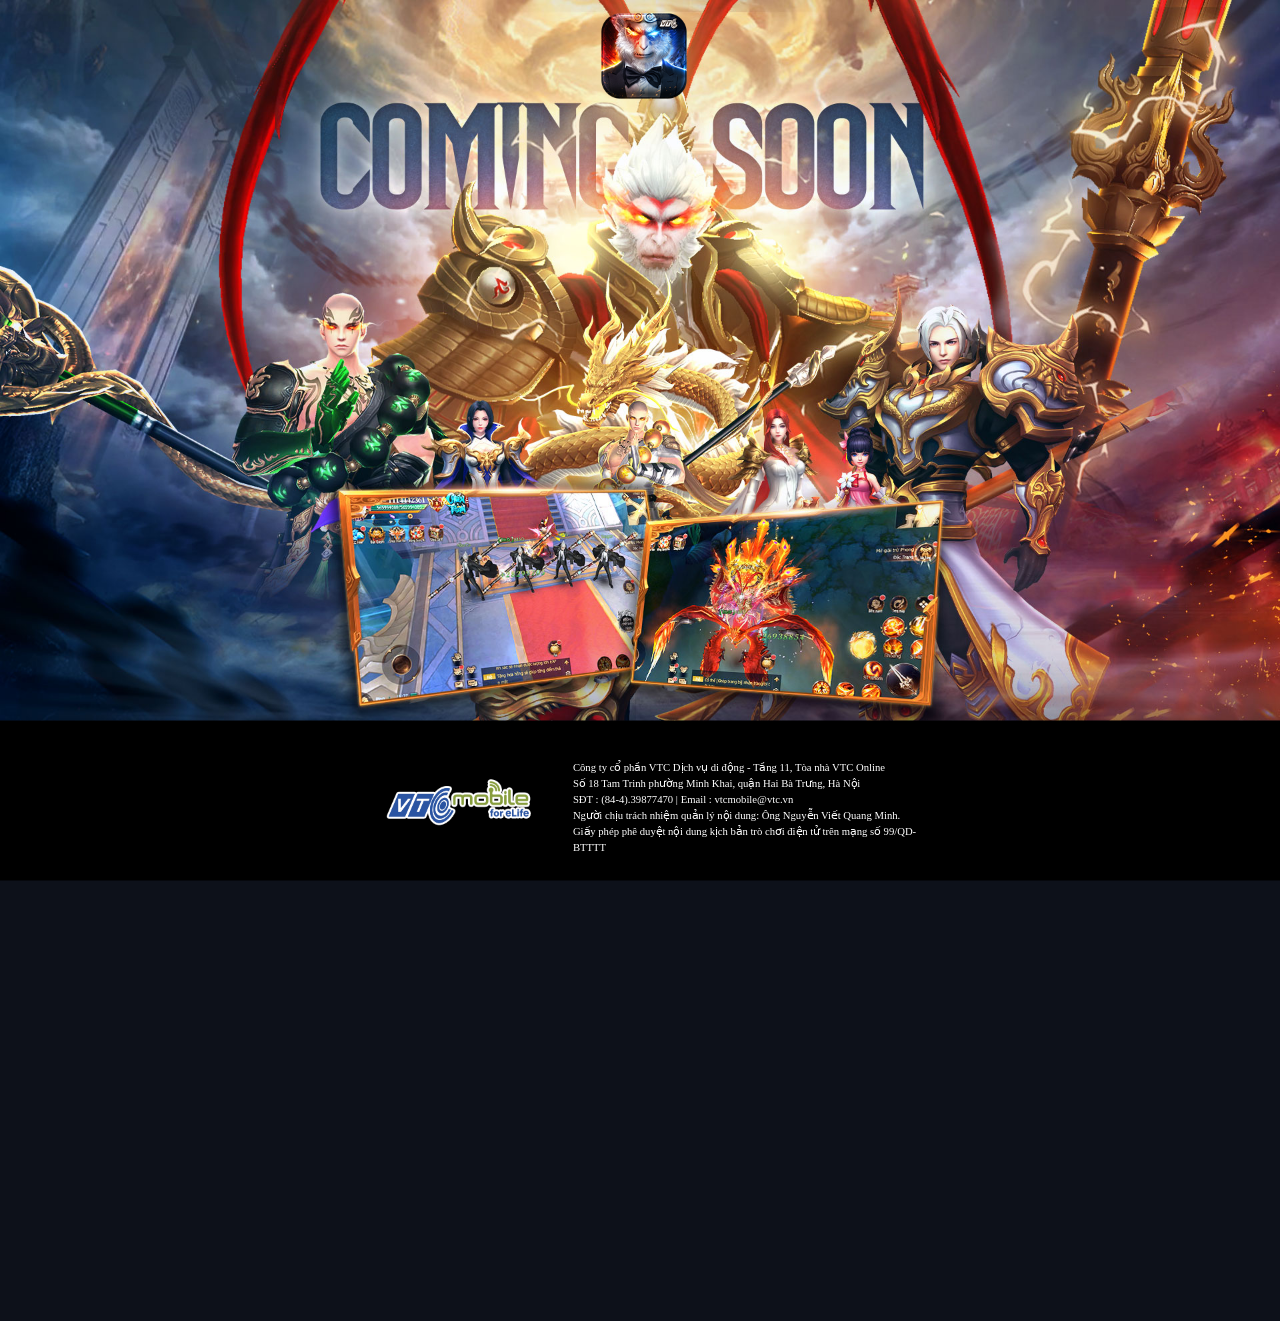
==== index.html @ 33b232b9 "upload" ====
<!DOCTYPE html>
<html>
<head>
    <meta charset="UTF-8">
    <meta name="viewport" content="width=device-width, initial-scale=1.0">
	<link href="images/favicon.png" type="image/x-icon" rel="shortcut icon" />
    <title>Ta Là Chiến Thần</title>
    <link href="css/base.css" rel="stylesheet">
</head>
<body>
	
    <div id="wrapper" class="wrapper wrapper--landing floatingDesktopTopLeft floatingMobileTopLeft">
        <section id="frame1" class="section section--frame1 frame1 scrollFrame">
            <div class="section__background">
                <img data-src="images/bg1.jpg" class="desktop lazyload" alt="">
                <img data-src="images/bg1-m.jpg" class="mobile lazyload" alt="">
            </div>
            <a class="btn btn-logo" href=""></a>

        </section>

        <section id="footer" class="section section--footer scrollFrame">
            <div class="section__background"></div>
            <div class="section__content">
                <div class="container">
                   
                        <div id="footer-content">
								<div class="vtc-logo">
									<img src="images/vtc.png" class="img-responsive" alt="">
								</div>
								<div class="footer-text f-roboto-light">
									Công ty cổ phần VTC Dịch vụ di động - Tầng 11, Tòa nhà VTC Online<br>
			Số 18 Tam Trinh phường Minh Khai, quận Hai Bà Trưng, Hà Nội<br>
			SĐT : (84-4).39877470 | Email : vtcmobile@vtc.vn<br>
			Người chịu trách nhiệm quản lý nội dung: Ông Nguyễn Viết Quang Minh.<br>
			Giấy phép phê duyệt nội dung kịch bản trò chơi điện tử trên mạng số 99/QD-BTTTT<br>
			<!-- <a href="https://longchientruyenky.vn/huong-dan-cai-dat-go-bo.html" target="_blank">Hướng dẫn cài đặt</a> | <a href="https://longchientruyenky.vn/dieu-khoan-su-dung.html" target="_blank">Điều khoản</a><br> -->
								</div>
							</div>
                   
                </div>
            </div>
        </section>

    </div>
	
    <script type="text/javascript" src="js/1.promotion.bundle.js"></script>
    <script type="text/javascript" src="js/promotion.bundle.js"></script>

</body>

</html>
---- css/base.css ----
html{overflow-x:hidden;overflow-y:auto}
body{width:100%;overflow-x:hidden;overflow:hidden;margin:0;padding:0;background:none}
@font-face {
  font-family: 'roboto_bold';
  src: url("../font/Roboto-Bold.ttf") format("truetype");
  font-weight: normal;
  font-style: normal;
}
@font-face {
  font-family: 'roboto_medium';
  src: url("../font/Roboto-Medium.ttf") format("truetype");
  font-weight: normal;
  font-style: normal;
}
@font-face {
  font-family: 'roboto_light';
  src: url("../font/Roboto-Light.ttf") format("truetype");
  font-weight: normal;
  font-style: normal;
}
.f-roboto-light {
  font-family: 'roboto_light';
}
.f-roboto-medium {
  font-family: 'roboto_medium';
}
.f-roboto-bold {
  font-family: 'roboto_bold';
}
.container{
	display:block;
	margin:0 auto;
	width:1180px;
	max-width:calc(100% - 16px * 2)
}
@media (max-width: 700px){
	.container{width:768px;max-width:768px}
}
@media (orientation: portrait){
	.container{width:768px;max-width:768px}
}



.clearfix:after{content:"";clear:both;display:table}

.section{position:relative;display:block;width:100%}
.section__background{display:block;width:100%;height:100%;position:absolute;top:0px;left:0px}
.section__background img{width:100%;height:100%;object-fit:cover}
.section__content{display:block;width:100%;height:100%;position:absolute;top:0px;left:0px}
.btn{text-indent:-9999px;display:block}
.btn:hover{filter:brightness(1.2)}
.desktop{display:block}
.mobile{display:none}
@media (max-width: 700px){.desktop{display:none}.mobile{display:block}}
@media (min-width: 701px) and (max-width: 840px){.desktop{display:none}.mobile{display:block}}
@media (orientation: portrait){.desktop{display:none}.mobile{display:block}}

.button-img .label{display:none}

body{background:#0d111a}
body.body-article{background:transparent}*{image-rendering:-webkit-optimize-contrast}

.wrapper{width:2000px;transform-origin:top left;overflow:hidden}
@media (orientation: portrait){.wrapper{width:768px}}
@media (max-width: 700px){.wrapper{width:768px}}
.wrapper.popup-opened{height:calc(100vh - 70px)}
.section{width:1920px}
@media (orientation: portrait){.section{width:768px}}
@media (max-width: 700px){.section{width:768px}}
.section__background .background{width:100%;height:100%}
.section--frame1{height:1081px}
@media (orientation: portrait){.section--frame1{height:1365px}}
@media (max-width: 700px){.section--frame1{height:1365px}}



.section--footer{
	height:240px;
	background:#1b1919
}
.section--footer .container{
	display:flex;
	justify-content:center;
	align-items:center;
	height:100%
}
@media (orientation: portrait){
	.section--footer{height:325px}
}
@media (max-width: 700px){
	.section--footer{height:325px}
}
@media (max-width: 700px){
	.section--autoheight{height:auto;height:2919px}
	.section--autoheight .section__background{position:absolute;top:0;left:0}
	.section--autoheight .section__background img{object-position:top center}
	.section--autoheight .section__content{position:relative;padding:100px 0 140px;position:absolute;padding:0}
}
@media (orientation: portrait){.section--autoheight{height:auto;height:2919px}
	.section--autoheight .section__background{position:absolute;top:0;left:0}
	.section--autoheight .section__background img{object-position:top center}
	.section--autoheight .section__content{position:relative;padding:100px 0 140px;position:absolute;padding:0}
}

.frame1 .btn-logo{
	background:url("../images/logo.png");
	width:128px;
	height:128px;
	position:absolute;
	top:20px;
	left:47%}
@media (max-width: 700px){
	.frame1 .btn-logo{
		top:50px;
		left:0;
		right:unset;
		transform:scale(0.7);
		transform-origin:top
	}
}
@media (orientation: portrait){
	.frame1 .btn-logo{
		top:30px;
		left:0;
		right:unset;
		transform:scale(0.7);
		transform-origin:top
	}
}




/*----------------------------FOOTER---------------------------------*/
#footer{
    background: #000000;
}
#footer-content{
    display: flex;
    flex-direction: column;
    text-align: center;
    padding-top: 20px;;
}
.vtc-logo{
    margin: 0 auto;
    width: 40%;
}
.vtc-logo img{
    display: block;
    margin: 0 auto;
}
.footer-text{
    padding: 15px;
    color: #ffffff;
	line-height: 20px;
}
.footer-text a{
    color: #ffffff;
	text-decoration: none;
}
.footer-text a:hover{
    color: #ffffff;
	text-decoration: underline;
}
@media only screen and (min-width : 1200px) {
	.footer-text{
		line-height: 24px;
	}
	#footer-content {
        display: flex;
        flex-direction: row;
        text-align: left;
        justify-content: center;
        align-items: center;
        width: 73%;
        margin: 0 auto;
    }
}
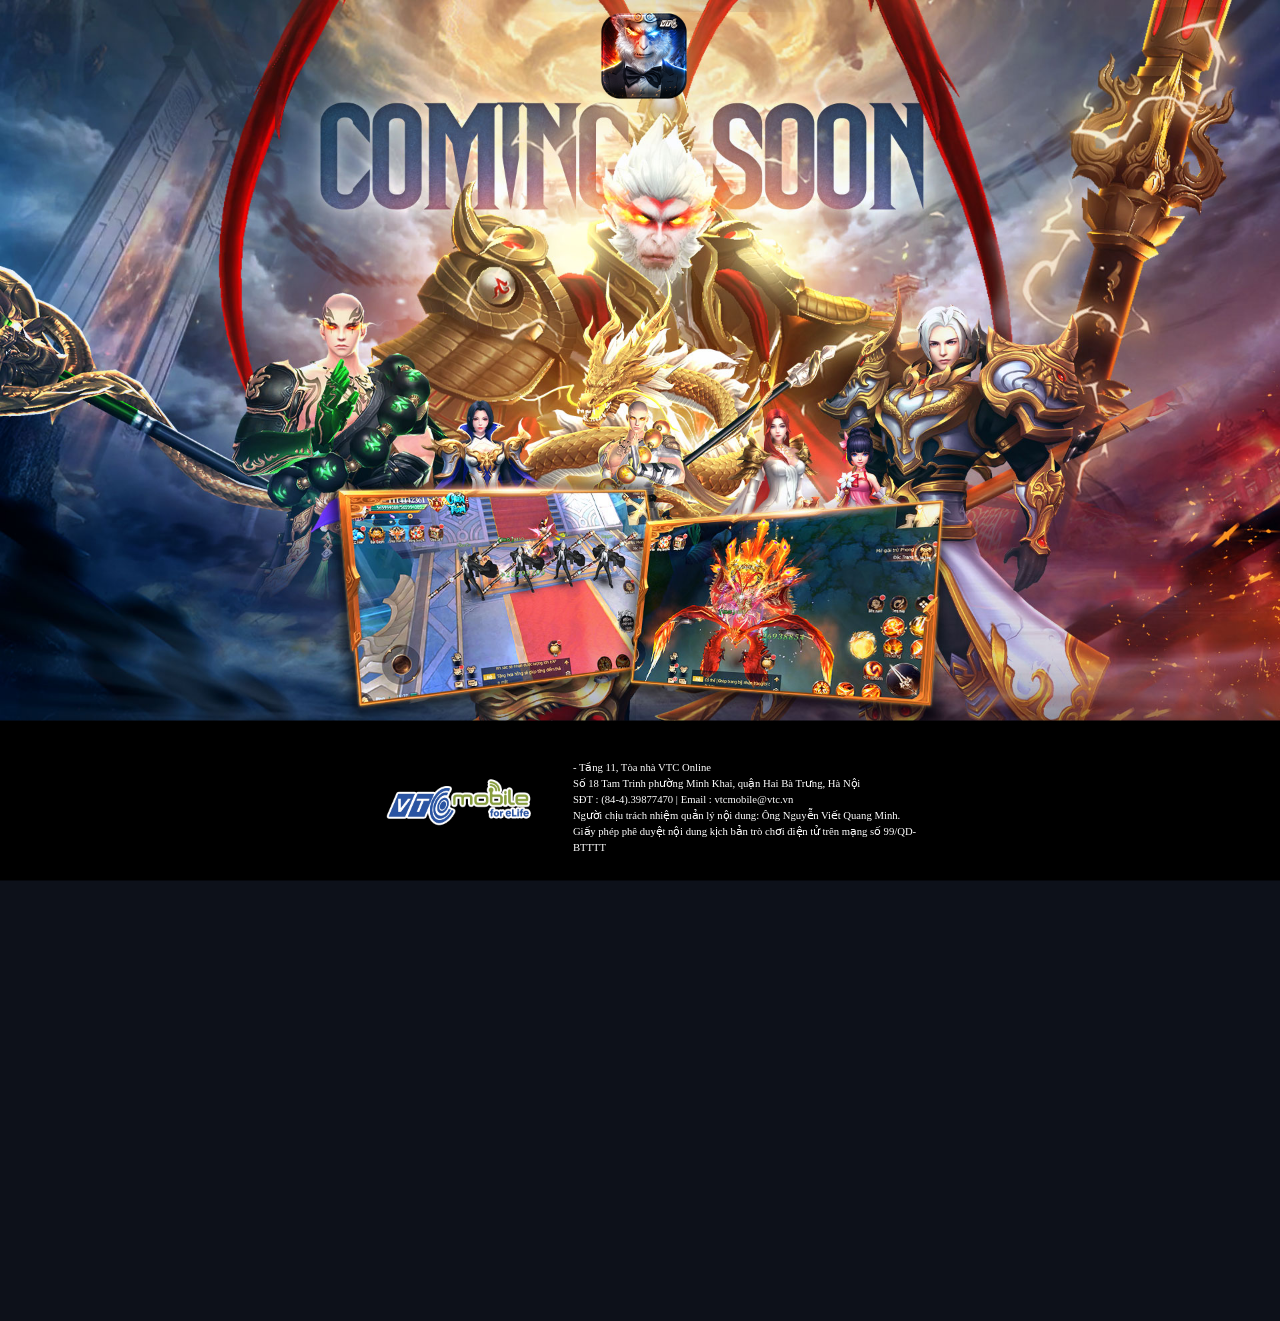
==== commit 35c9ec39: "Update index.html" ====
--- a/index.html
+++ b/index.html
@@ -4,7 +4,7 @@
     <meta charset="UTF-8">
     <meta name="viewport" content="width=device-width, initial-scale=1.0">
 	<link href="images/favicon.png" type="image/x-icon" rel="shortcut icon" />
-    <title>Ta Là Chiến Thần</title>
+    <title>test web CICD</title>
     <link href="css/base.css" rel="stylesheet">
 </head>
 <body>
@@ -29,7 +29,7 @@
 									<img src="images/vtc.png" class="img-responsive" alt="">
 								</div>
 								<div class="footer-text f-roboto-light">
-									Công ty cổ phần VTC Dịch vụ di động - Tầng 11, Tòa nhà VTC Online<br>
+									 - Tầng 11, Tòa nhà VTC Online<br>
 			Số 18 Tam Trinh phường Minh Khai, quận Hai Bà Trưng, Hà Nội<br>
 			SĐT : (84-4).39877470 | Email : vtcmobile@vtc.vn<br>
 			Người chịu trách nhiệm quản lý nội dung: Ông Nguyễn Viết Quang Minh.<br>
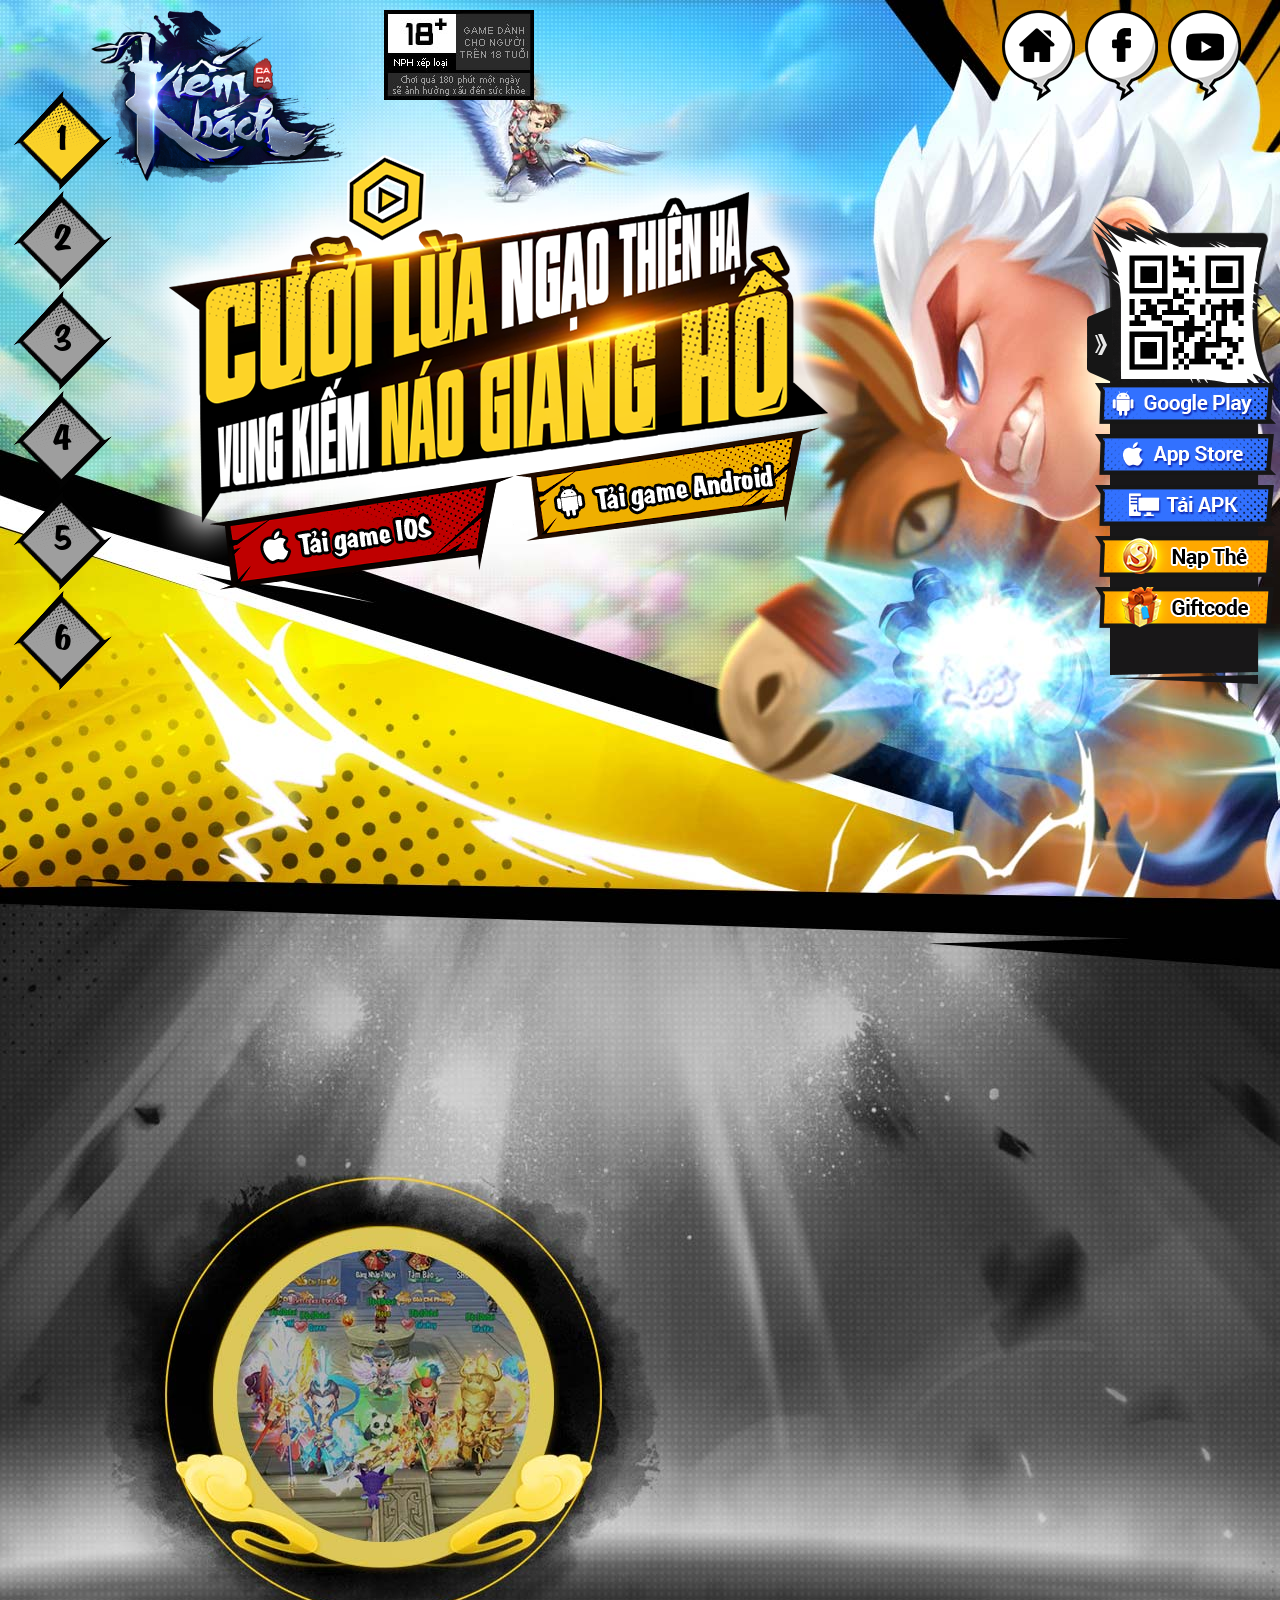
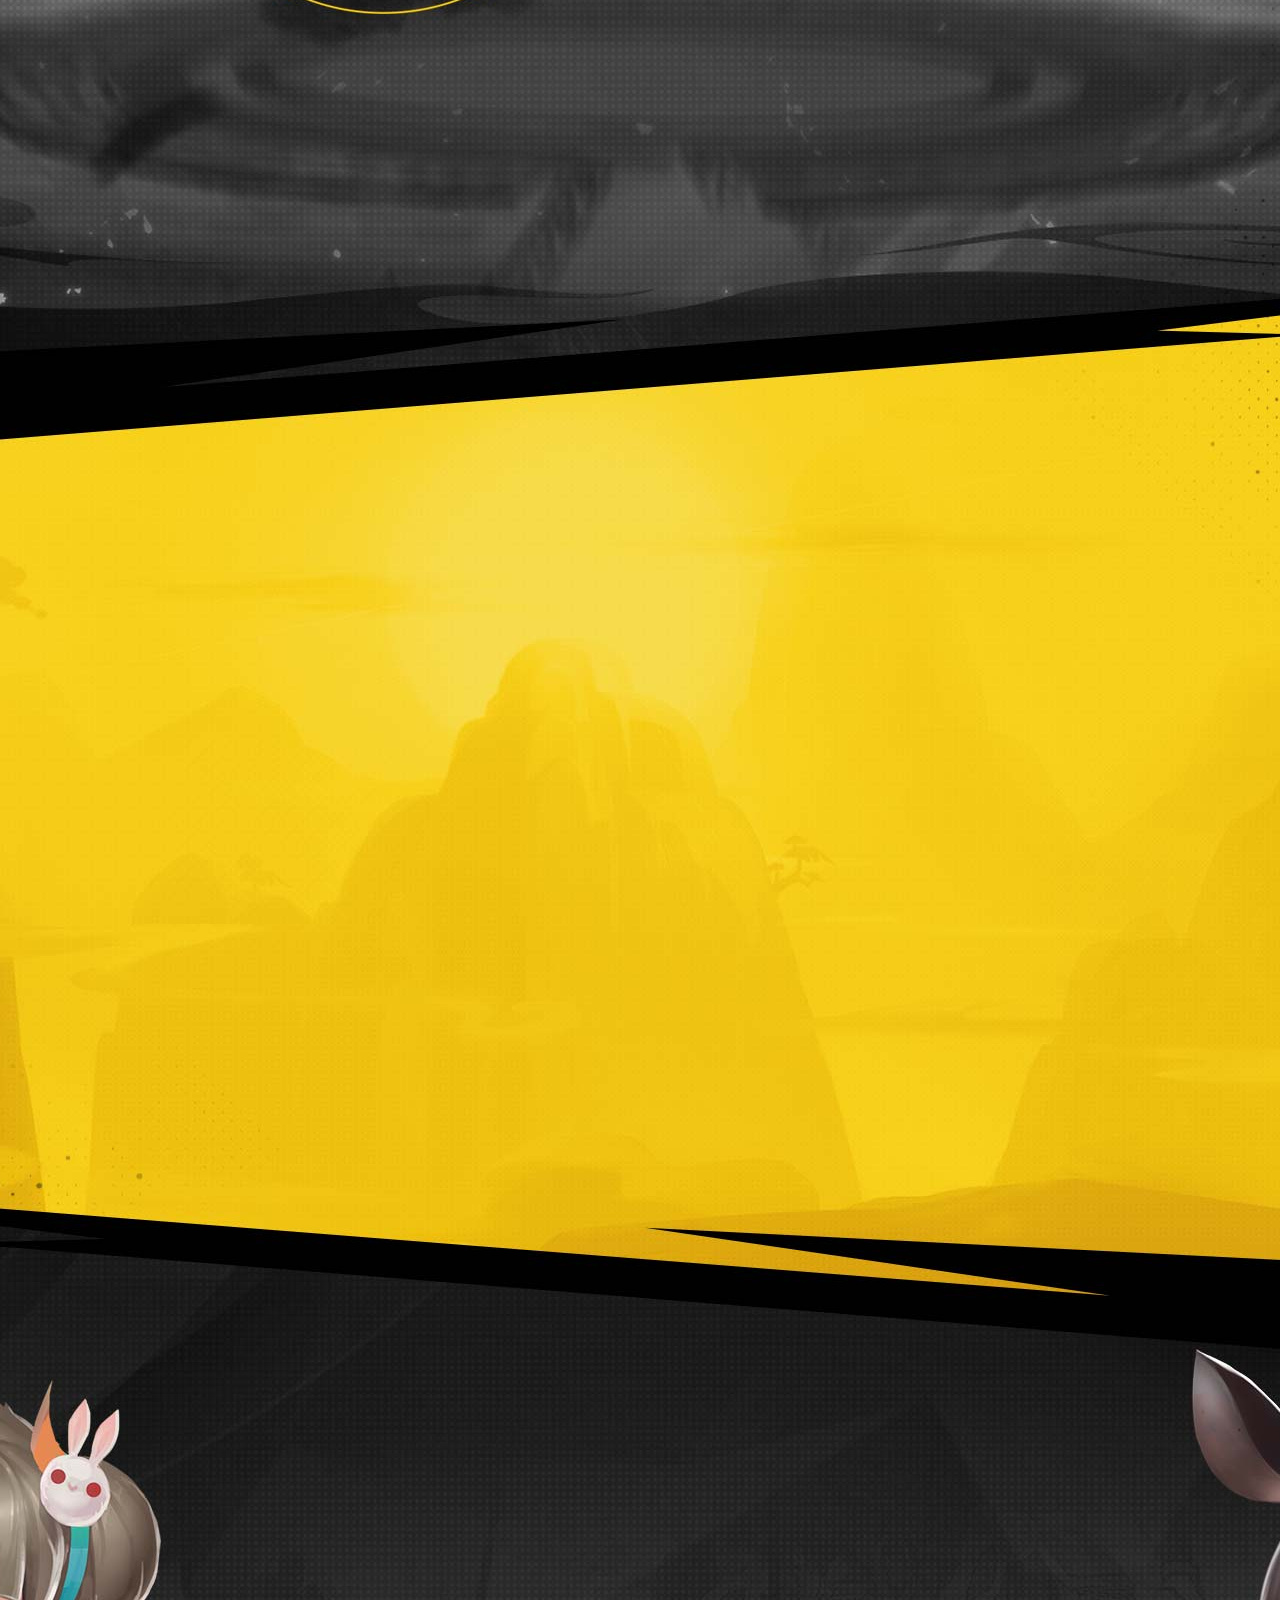
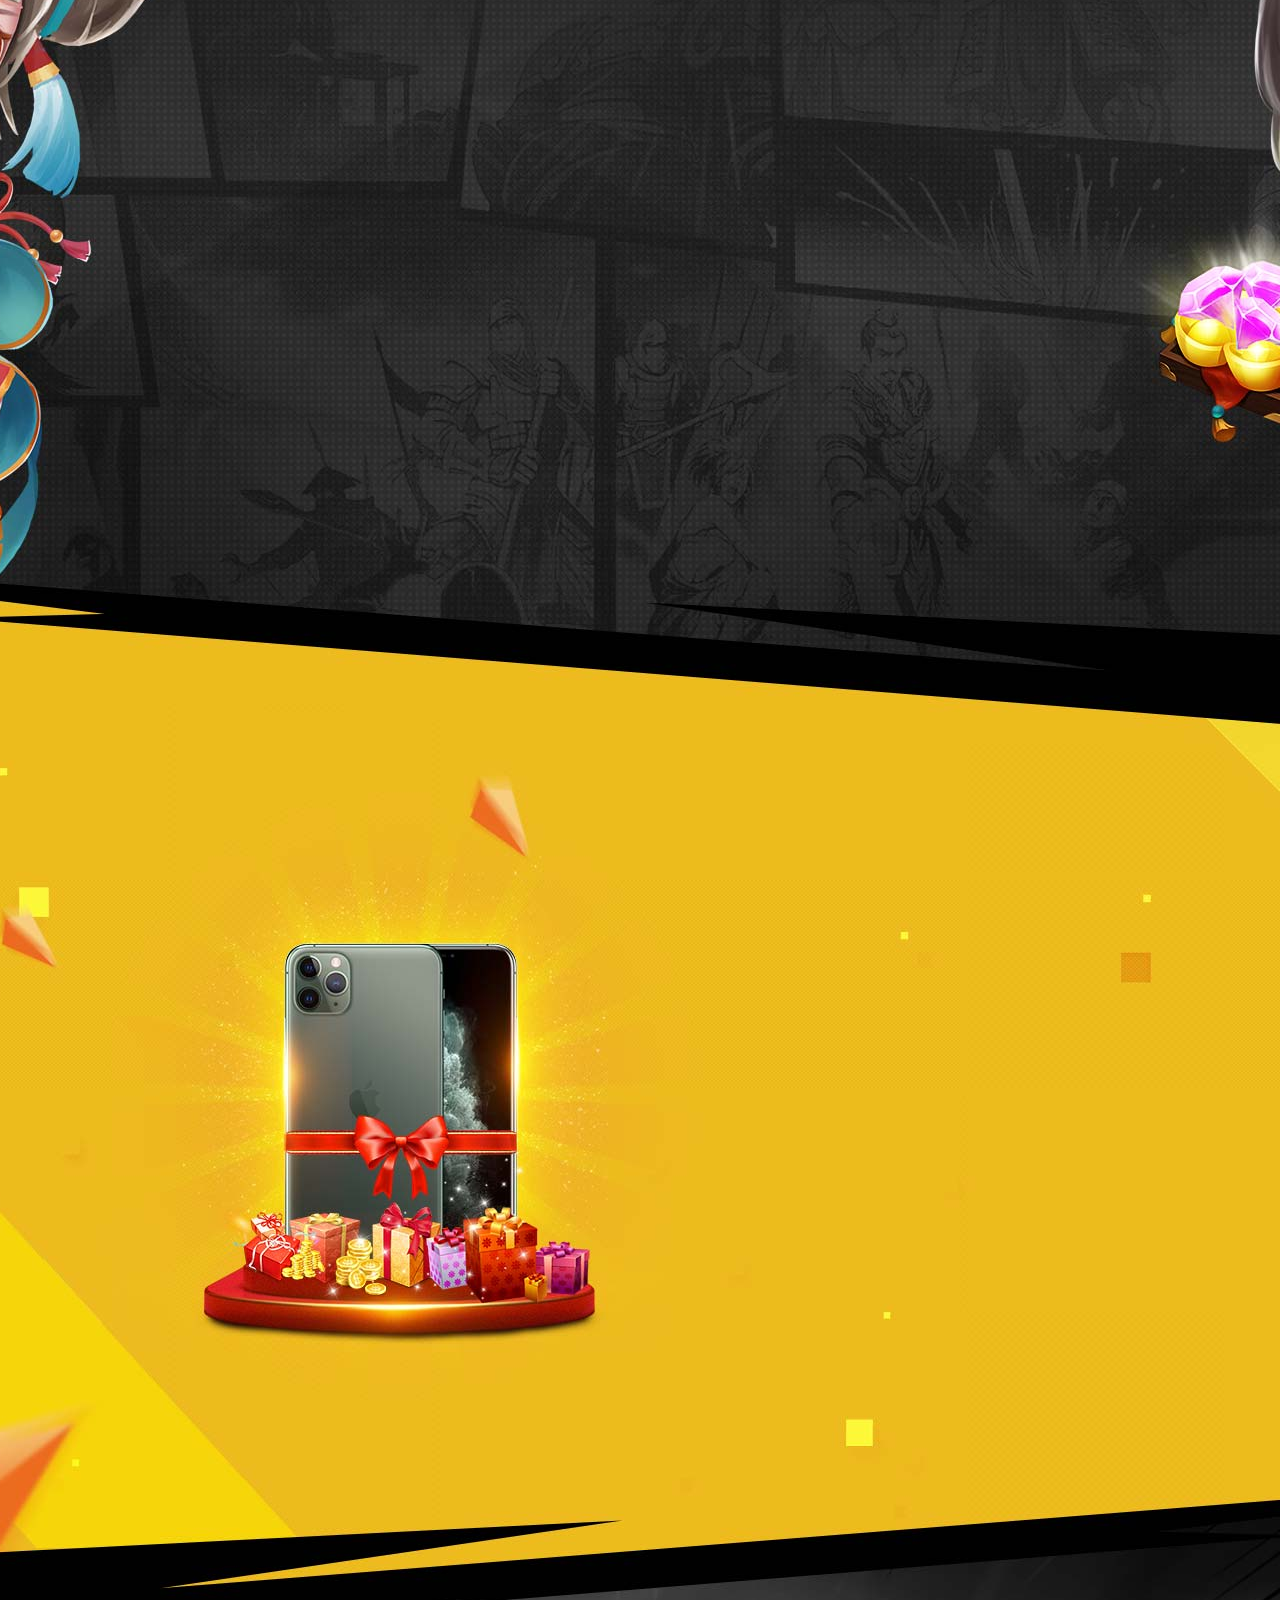
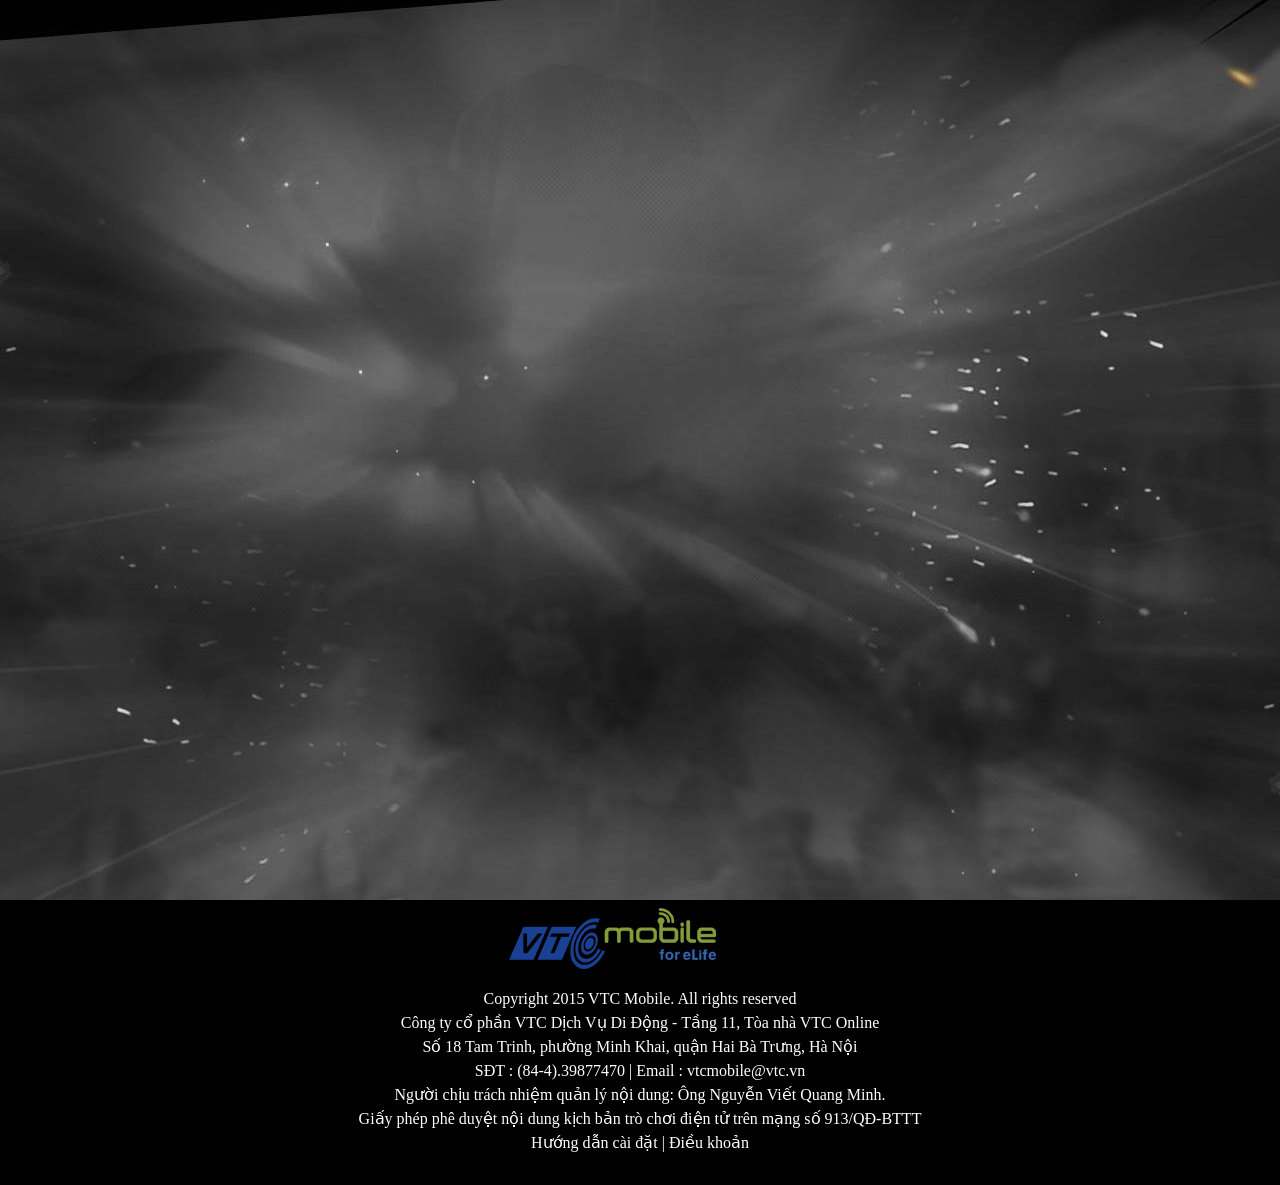
==== commit dffc598c: "change source web" ====
--- a/index.html
+++ b/index.html
@@ -1,53 +1,1020 @@
 <!DOCTYPE html>
-<html>
-<head>
-    <meta charset="UTF-8">
-    <meta name="viewport" content="width=device-width, initial-scale=1.0">
-	<link href="images/favicon.png" type="image/x-icon" rel="shortcut icon" />
-    <title>test web CICD</title>
-    <link href="css/base.css" rel="stylesheet">
-</head>
-<body>
-	
-    <div id="wrapper" class="wrapper wrapper--landing floatingDesktopTopLeft floatingMobileTopLeft">
-        <section id="frame1" class="section section--frame1 frame1 scrollFrame">
-            <div class="section__background">
-                <img data-src="images/bg1.jpg" class="desktop lazyload" alt="">
-                <img data-src="images/bg1-m.jpg" class="mobile lazyload" alt="">
-            </div>
-            <a class="btn btn-logo" href=""></a>
-
-        </section>
-
-        <section id="footer" class="section section--footer scrollFrame">
-            <div class="section__background"></div>
-            <div class="section__content">
-                <div class="container">
-                   
-                        <div id="footer-content">
-								<div class="vtc-logo">
-									<img src="images/vtc.png" class="img-responsive" alt="">
-								</div>
-								<div class="footer-text f-roboto-light">
-									 - Tầng 11, Tòa nhà VTC Online<br>
-			Số 18 Tam Trinh phường Minh Khai, quận Hai Bà Trưng, Hà Nội<br>
-			SĐT : (84-4).39877470 | Email : vtcmobile@vtc.vn<br>
-			Người chịu trách nhiệm quản lý nội dung: Ông Nguyễn Viết Quang Minh.<br>
-			Giấy phép phê duyệt nội dung kịch bản trò chơi điện tử trên mạng số 99/QD-BTTTT<br>
-			<!-- <a href="https://longchientruyenky.vn/huong-dan-cai-dat-go-bo.html" target="_blank">Hướng dẫn cài đặt</a> | <a href="https://longchientruyenky.vn/dieu-khoan-su-dung.html" target="_blank">Điều khoản</a><br> -->
-								</div>
-							</div>
-                   
-                </div>
-            </div>
-        </section>
-
+<html lang="en">
+  <head>
+
+<!-- Global site tag (gtag.js) - Google Analytics -->
+<script async src="https://www.googletagmanager.com/gtag/js?id=G-JN2N7DXR0W"></script>
+<script>
+  window.dataLayer = window.dataLayer || [];
+  function gtag(){dataLayer.push(arguments);}
+  gtag('js', new Date());
+
+  gtag('config', 'G-JN2N7DXR0W');
+</script>
+
+    <meta charset="utf-8" />
+    <meta name="viewport" content="width=device-width, initial-scale=1, shrink-to-fit=no"/>
+	  
+    <title>Kiếm Khách Ca Ca - Tải game | Nhận giftcode</title>
+	<meta name="author" content="VTC" />
+	<meta name="description" content="Kiếm Khách Ca Ca – game nhập vai phong cách chibi kiếm hiệp với đồ họa mới mẻ tươi sáng và lối chơi nhẹ nhàng giải trí.">
+	<meta name="keywords" content="kiếm khách ca ca, kiếm khách ca ca vtc, vtc, game vtc, game nhap vai, game kiếm hiệp, game moi, game hot">
+	<meta property="og:site_name" content="Kiếm Khách Ca Ca - VTC"/>
+	<meta property="og:type" content="website"/>
+	<meta property="og:url" content="https://kiemkhachcaca.vn/teaser/"/>
+	<meta property="og:title" content="Kiếm Khách Ca Ca - VTC"/>
+	<meta property="og:description" content="Kiếm Khách Ca Ca – game nhập vai phong cách chibi kiếm hiệp với đồ họa mới mẻ tươi sáng và lối chơi nhẹ nhàng giải trí."/>
+	<meta property="og:image:type" content="image/jpeg"/>
+	<meta property="og:image" content="https://kiemkhachcaca.vn/teaser/sharefb.jpg"/>
+	  
+    <link rel="stylesheet" href="//stackpath.bootstrapcdn.com/bootstrap/4.3.1/css/bootstrap.min.css"/>
+    <link rel="stylesheet" href="css/style.css" />
+    <link rel="stylesheet" href="css/base.css" />
+    <!-- nav left-->
+    <script type="text/javascript" src="js/jquery.min.js"></script>
+    <!-- menu right-->
+    <script type="text/javascript" src="js/fixedbox.js"></script>
+    <!--popup-->
+    <link rel="stylesheet" href="css/lity.min.css" />
+    <script type="text/javascript" src="js/lity.min.js"></script>
+
+    <!-- nhan vat--->
+    <link rel="stylesheet" type="text/css" href="css/swiper-3.3.1.min.css" />
+    <link rel="stylesheet" type="text/css" href="css/animate.min.css" />
+
+    <!--- tinh nang ---->
+    <link rel="stylesheet" href="css/slick.css" />
+    <link rel="stylesheet" href="css/slick-theme.css" />
+
+    <!-- Css của loading trước khi lấy code -->
+    <style type="text/css">
+      #loader {
+        display: none;
+        position: fixed;
+        top: 0;
+        left: 0;
+        right: 0;
+        bottom: 0;
+        width: 100%;
+        background: rgba(0, 0, 0, 0.75)
+          url(//kiemkhachcaca.vn/api/loading.gif) no-repeat center center;
+        z-index: 10000;
+      }
+    </style>
+    <!-- end css-->
+    <!-- JS xử lý -->
+    <script src="//kiemkhachcaca.vn/api/lib.js?vesion=1.0.2"></script>
+    <!-- end js-->
+  </head>
+
+  <body>
+    <!-- frame1-->
+    <section class="frame1 d-none d-lg-block frame" id="home">
+      <div class="wrap wrap-ani">
+        <div class="p-a full-img slogan-icon slogan-ani">
+          <img
+            src="images/p1_slogan.png"
+            alt="Cưỡi lừa ngạo thiên hạ, vung kiếm náo giang hồ"
+          />
+        </div>
+
+        <ul class="p-r download-list f-l">
+          <li class="download-item1 down">
+            <a href="#" class="p-a fd icons t" id="ios"></a>
+          </li>
+          <li class="download-item2 down">
+            <a href="#" class="p-a fd icons delay-1 t" id="android"></a>
+          </li>
+        </ul>
+        <div class="p-a full-img f1_play down">
+          <a
+            href="https://www.youtube.com/watch?v=WLqOzPljloo&feature=youtu.be"
+            data-lity
+            ><img class="pulse" src="images/clip.png" alt=""
+          /></a>
+        </div>
+      </div>
+      <a class="logo" href="#"><img src="images/logo.png" alt="" /></a>
+      <ul class="top-menu">
+        <li>
+          <a href="#" target="_blank" id="home"
+            ><img src="images/icon-home.png" alt=""
+          /></a>
+        </li>
+        <li>
+          <a href="#" target="_blank" id="fanpage"
+            ><img src="images/icon-face.png" alt=""
+          /></a>
+        </li>
+        <li>
+          <a href="#" target="_blank" id="youtube"
+            ><img src="images/icon-youtube.png" alt=""
+          /></a>
+        </li>
+      </ul>
+    </section>
+
+    <section id="frame1" class="d-block d-lg-none">
+      <div class="wrap wrap-ani">
+        <div class="p-a full-img slogan-icon slogan-ani">
+          <img
+            src="images/p1_slogan.png"
+            alt="Cưỡi lừa ngạo thiên hạ, vung kiếm náo giang hồ"
+          />
+        </div>
+
+        <div class="p-a full-img f1_play down">
+          <a
+            href="https://www.youtube.com/watch?v=WLqOzPljloo&feature=youtu.be"
+            data-lity
+            ><img class="pulse" src="images/clip.png" alt=""
+          /></a>
+        </div>
+      </div>
+      <a class="logo" href="#"><img src="images/logo.png" alt="" /></a>
+      <ul class="top-menu">
+        <li>
+          <a href="#" target="_blank" id="home"
+            ><img src="images/icon-home.png" alt=""
+          /></a>
+        </li>
+        <li>
+          <a href="#" target="_blank" id="fanpage"
+            ><img src="images/icon-face.png" alt=""
+          /></a>
+        </li>
+        <li>
+          <a href="#" target="_blank" id="youtube"
+            ><img src="images/icon-youtube.png" alt=""
+          /></a>
+        </li>
+      </ul>
+      <img
+        src="images/bg-frame1-m.jpg"
+        class="w-100 d-block d-lg-none"
+        alt=""
+      />
+    </section>
+
+    <!-- frame2-->
+
+    <section id="nhanvat" class="frame">
+      <div class="wrap wrap-ani">
+        <div class="p-a full-img f2_t up f-l">
+          <img
+            src="images/p2_title.png"
+            alt="Hóa thân thiếu niên chiêu mộ chiến thần"
+          />
+        </div>
+
+        <div class="p-a class down">
+          <div class="swiper-container" id="classnv">
+            <div class="swiper-wrapper">
+              <div class="swiper-slide">
+                <div
+                  class="nhanvat p-a ani"
+                  swiper-animate-effect="bounceInLeft"
+                  swiper-animate-duration="0.5s"
+                  swiper-animate-delay="0s"
+                >
+                  <img class="tethien" src="images/char/tethien.png" alt="" />
+                  <div class="nv_title">
+                    <img src="images/p2_title_char.png" alt="" />
+                  </div>
+                  <div class="nv_title_text">Tề Thiên</div>
+                </div>
+                <div
+                  class="info p-a ani"
+                  swiper-animate-effect="bounceInRight"
+                  swiper-animate-duration="0.5s"
+                  swiper-animate-delay="0s"
+                >
+                  <a
+                    href="https://www.youtube.com/watch?v=uZeDT1Ble9w&feature=youtu.be"
+                    data-lity
+                    ><img class="pulse" src="images/clip2.png" alt=""
+                  /></a>
+                </div>
+              </div>
+
+              <div class="swiper-slide">
+                <div
+                  class="nhanvat p-a ani"
+                  swiper-animate-effect="bounceInLeft"
+                  swiper-animate-duration="0.5s"
+                  swiper-animate-delay="0s"
+                >
+                  <img class="tethien" src="images/char/xivuu.png" alt="" />
+                  <div class="nv_title">
+                    <img src="images/p2_title_char.png" alt="" />
+                  </div>
+                  <div class="nv_title_text">Xi vưu</div>
+                </div>
+                <div
+                  class="info p-a ani"
+                  swiper-animate-effect="bounceInRight"
+                  swiper-animate-duration="0.5s"
+                  swiper-animate-delay="0s"
+                >
+                  <a
+                    href="https://www.youtube.com/watch?v=uZeDT1Ble9w&feature=youtu.be"
+                    data-lity
+                    ><img src="images/clip2.png" alt=""
+                  /></a>
+                </div>
+              </div>
+
+              <div class="swiper-slide">
+                <div
+                  class="nhanvat p-a ani"
+                  swiper-animate-effect="bounceInLeft"
+                  swiper-animate-duration="0.5s"
+                  swiper-animate-delay="0s"
+                >
+                  <img
+                    class="tethien"
+                    src="images/char/cuu-thien-huyen-nu.png"
+                    alt=""
+                  />
+                  <div class="nv_title">
+                    <img src="images/p2_title_char.png" alt="" />
+                  </div>
+                  <div class="nv_title_text">Cửu Thiên Huyền Nữ</div>
+                </div>
+                <div
+                  class="info p-a ani"
+                  swiper-animate-effect="bounceInRight"
+                  swiper-animate-duration="0.5s"
+                  swiper-animate-delay="0s"
+                >
+                  <a
+                    href="https://www.youtube.com/watch?v=uZeDT1Ble9w&feature=youtu.be"
+                    data-lity
+                    ><img src="images/clip2.png" alt=""
+                  /></a>
+                </div>
+              </div>
+
+              <div class="swiper-slide">
+                <div
+                  class="nhanvat p-a ani"
+                  swiper-animate-effect="bounceInLeft"
+                  swiper-animate-duration="0.5s"
+                  swiper-animate-delay="0s"
+                >
+                  <img
+                    class="tethien"
+                    src="images/char/duong-tien.png"
+                    alt=""
+                  />
+                  <div class="nv_title">
+                    <img src="images/p2_title_char.png" alt="" />
+                  </div>
+                  <div class="nv_title_text">Dương Tiễn</div>
+                </div>
+                <div
+                  class="info p-a ani"
+                  swiper-animate-effect="bounceInRight"
+                  swiper-animate-duration="0.5s"
+                  swiper-animate-delay="0s"
+                >
+                  <a
+                    href="https://www.youtube.com/watch?v=uZeDT1Ble9w&feature=youtu.be"
+                    data-lity
+                    ><img src="images/clip2.png" alt=""
+                  /></a>
+                </div>
+              </div>
+
+              <div class="swiper-slide">
+                <div
+                  class="nhanvat p-a ani"
+                  swiper-animate-effect="bounceInLeft"
+                  swiper-animate-duration="0.5s"
+                  swiper-animate-delay="0s"
+                >
+                  <img
+                    class="tethien"
+                    src="images/char/hoa-moc-lan.png"
+                    alt=""
+                  />
+                  <div class="nv_title">
+                    <img src="images/p2_title_char.png" alt="" />
+                  </div>
+                  <div class="nv_title_text">Hoa Mộc Lan</div>
+                </div>
+                <div
+                  class="info p-a ani"
+                  swiper-animate-effect="bounceInRight"
+                  swiper-animate-duration="0.5s"
+                  swiper-animate-delay="0s"
+                >
+                  <a
+                    href="https://www.youtube.com/watch?v=uZeDT1Ble9w&feature=youtu.be"
+                    data-lity
+                    ><img src="images/clip2.png" alt=""
+                  /></a>
+                </div>
+              </div>
+
+              <div class="swiper-slide">
+                <div
+                  class="nhanvat p-a ani"
+                  swiper-animate-effect="bounceInLeft"
+                  swiper-animate-duration="0.5s"
+                  swiper-animate-delay="0s"
+                >
+                  <img class="tethien" src="images/char/lu-bo.png" alt="" />
+                  <div class="nv_title">
+                    <img src="images/p2_title_char.png" alt="" />
+                  </div>
+                  <div class="nv_title_text">
+                    Lữ<br />
+                    Bố
+                  </div>
+                </div>
+                <div
+                  class="info p-a ani"
+                  swiper-animate-effect="bounceInRight"
+                  swiper-animate-duration="0.5s"
+                  swiper-animate-delay="0s"
+                >
+                  <a
+                    href="https://www.youtube.com/watch?v=uZeDT1Ble9w&feature=youtu.be"
+                    data-lity
+                    ><img src="images/clip2.png" alt=""
+                  /></a>
+                </div>
+              </div>
+
+              <div class="swiper-slide">
+                <div
+                  class="nhanvat p-a ani"
+                  swiper-animate-effect="bounceInLeft"
+                  swiper-animate-duration="0.5s"
+                  swiper-animate-delay="0s"
+                >
+                  <img class="tethien" src="images/char/natra.png" alt="" />
+                  <div class="nv_title">
+                    <img src="images/p2_title_char.png" alt="" />
+                  </div>
+                  <div class="nv_title_text">
+                    Na<br />
+                    Tra
+                  </div>
+                </div>
+                <div
+                  class="info p-a ani"
+                  swiper-animate-effect="bounceInRight"
+                  swiper-animate-duration="0.5s"
+                  swiper-animate-delay="0s"
+                >
+                  <a
+                    href="https://www.youtube.com/watch?v=uZeDT1Ble9w&feature=youtu.be"
+                    data-lity
+                    ><img src="images/clip2.png" alt=""
+                  /></a>
+                </div>
+              </div>
+
+              <div class="swiper-slide">
+                <div
+                  class="nhanvat p-a ani"
+                  swiper-animate-effect="bounceInLeft"
+                  swiper-animate-duration="0.5s"
+                  swiper-animate-delay="0s"
+                >
+                  <img class="tethien" src="images/char/phuchi.png" alt="" />
+                  <div class="nv_title">
+                    <img src="images/p2_title_char.png" alt="" />
+                  </div>
+                  <div class="nv_title_text">Phục Hi</div>
+                </div>
+                <div
+                  class="info p-a ani"
+                  swiper-animate-effect="bounceInRight"
+                  swiper-animate-duration="0.5s"
+                  swiper-animate-delay="0s"
+                >
+                  <a
+                    href="https://www.youtube.com/watch?v=uZeDT1Ble9w&feature=youtu.be"
+                    data-lity
+                    ><img src="images/clip2.png" alt=""
+                  /></a>
+                </div>
+              </div>
+
+              <div class="swiper-slide">
+                <div
+                  class="nhanvat p-a ani"
+                  swiper-animate-effect="bounceInLeft"
+                  swiper-animate-duration="0.5s"
+                  swiper-animate-delay="0s"
+                >
+                  <img class="tethien" src="images/char/quanvu.png" alt="" />
+                  <div class="nv_title">
+                    <img src="images/p2_title_char.png" alt="" />
+                  </div>
+                  <div class="nv_title_text">Quan Vũ</div>
+                </div>
+                <div
+                  class="info p-a ani"
+                  swiper-animate-effect="bounceInRight"
+                  swiper-animate-duration="0.5s"
+                  swiper-animate-delay="0s"
+                >
+                  <a
+                    href="https://www.youtube.com/watch?v=uZeDT1Ble9w&feature=youtu.be"
+                    data-lity
+                    ><img src="images/clip2.png" alt=""
+                  /></a>
+                </div>
+              </div>
+
+              <div class="swiper-slide">
+                <div
+                  class="nhanvat p-a ani"
+                  swiper-animate-effect="bounceInLeft"
+                  swiper-animate-duration="0.5s"
+                  swiper-animate-delay="0s"
+                >
+                  <img class="tethien" src="images/char/trieuvan.png" alt="" />
+                  <div class="nv_title">
+                    <img src="images/p2_title_char.png" alt="" />
+                  </div>
+                  <div class="nv_title_text">Triệu Vân</div>
+                </div>
+                <div
+                  class="info p-a ani"
+                  swiper-animate-effect="bounceInRight"
+                  swiper-animate-duration="0.5s"
+                  swiper-animate-delay="0s"
+                >
+                  <a
+                    href="https://www.youtube.com/watch?v=uZeDT1Ble9w&feature=youtu.be"
+                    data-lity
+                    ><img src="images/clip2.png" alt=""
+                  /></a>
+                </div>
+              </div>
+            </div>
+            <!--<div class="swiper-button-prev"></div>
+					<div class="swiper-button-next"></div>-->
+          </div>
+          <ul class="role_tab">
+            <li id="role_tab1" class="on">Tề Thiên</li>
+            <li id="role_tab2">Xivuu</li>
+            <li id="role_tab3">Cửu Thiên Huyền Nữ</li>
+            <li id="role_tab4">Dương Tiễn</li>
+            <li id="role_tab5">Hoa Mộc Lan</li>
+            <li id="role_tab6">Lữ Bố</li>
+            <li id="role_tab7">Na Tra</li>
+            <li id="role_tab8">Phục Hi</li>
+            <li id="role_tab9">Quan Vũ</li>
+            <li id="role_tab10">Triệu Vân</li>
+          </ul>
+        </div>
+      </div>
+      <div class="frame2 w-100 d-none d-lg-block"></div>
+      <img
+        src="images/bg-frame2-m.jpg"
+        class="w-100 d-block d-lg-none"
+        alt=""
+      />
+    </section>
+
+    <!-- frame3-->
+    <section class="frame3 d-none d-lg-block frame" id="tromong">
+      <div class="wrap wrap-ani c">
+        <div class="f3-list">
+          <div class="p-r f3-item up f-l">
+            <div class="p-a full-img f3-ingame right">
+              <img src="images/p3_ingame.png" alt="" />
+            </div>
+            <div class="p-a full-img f3-nv right">
+              <img src="images/p3_nv.png" alt="" />
+            </div>
+            <div class="p-a full-img f3_t up">
+              <img
+                src="images/p3_title.png"
+                alt="Hóa thân thiếu niên chiêu mộ chiến thần"
+              />
+            </div>
+          </div>
+        </div>
+      </div>
+    </section>
+    <section id="frame3" class="d-block d-lg-none">
+      <div class="wrap wrap-ani c">
+        <div class="f3-list">
+          <div class="p-r f3-item up f-l">
+            <div class="p-a full-img f3-nv right">
+              <img src="images/p3_nv.png" alt="" />
+            </div>
+            <div class="p-a full-img f3-ingame right">
+              <img src="images/p3_ingame.png" alt="" />
+            </div>
+            <div class="p-a full-img f3_t up">
+              <img
+                src="images/p3_title.png"
+                alt="Online nhận vip 3, trợ mộng lên vip6"
+              />
+            </div>
+          </div>
+        </div>
+      </div>
+      <img
+        src="images/bg-frame3-m.jpg"
+        class="w-100 d-block d-lg-none"
+        alt=""
+      />
+    </section>
+
+    <!-- frame4-->
+    <section id="tinhnang" class="frame">
+      <div class="wrap wrap-ani c">
+        <div class="p-a full-img f4_t up f-l">
+          <img src="images/p4_title.png" alt="Trải nghiệm tính năng hấp dẫn" />
+        </div>
+        <div class="p-a tinhnang up">
+          <div class="tieu-diem">
+            <div class="container11">
+              <div class="slide-tieudiem">
+                <div class="item-slide-tieudiem">
+                  <img src="images/p4_img1.png" alt="" />
+                </div>
+                <div class="item-slide-tieudiem">
+                  <img src="images/p4_img2.png" alt="" />
+                </div>
+                <div class="item-slide-tieudiem">
+                  <img src="images/p4_img3.png" alt="" />
+                </div>
+                <div class="item-slide-tieudiem">
+                  <img src="images/p4_img4.png" alt="" />
+                </div>
+                <div class="item-slide-tieudiem">
+                  <img src="images/p4_img5.png" alt="" />
+                </div>
+                <div class="item-slide-tieudiem">
+                  <img src="images/p4_img6.png" alt="" />
+                </div>
+              </div>
+            </div>
+          </div>
+        </div>
+      </div>
+      <div class="frame4 w-100 d-none d-lg-block"></div>
+      <div id="scrollingDiv" style="position: fixed; left: 30%; top: 10px;z-index: 99;"><img src="./18+.jpg" class="responsive-img" alt=""></div>
+      <img
+        src="images/bg-frame4-m.jpg"
+        class="w-100 d-block d-lg-none"
+        alt=""
+      />
+    </section>
+
+    <!-- frame4
+	<section class="frame4 d-none d-lg-block frame" id="tinhnang">
+		dádd
+	</section>
+	<section id="frame4" class="d-block d-lg-none">
+		fffff
+		<img src="images/bg-frame4-m.jpg" class="w-100 d-block d-lg-none" alt="">
+	</section> 
+-->
+    <!-- frame5-->
+    <section class="frame5 d-none d-lg-block frame" id="duatop">
+      <div class="wrap wrap-ani c">
+        <div class="f5-list">
+          <div class="p-r f5-item up f-l">
+            <div class="p-a full-img f5-nv right">
+              <img src="images/p5_nv.png" alt="" />
+            </div>
+            <div class="p-a full-img f5_t up">
+              <img src="images/p5_title.png" alt="Đua top nhận cực phẩm" />
+            </div>
+            <div class="p-a full-img f5-but1 up">
+              <a href="javascript:void(0)" class="show-duatop"
+                ><img class="fd" src="images/p5_but1.png" alt=""
+              /></a>
+            </div>
+            <div class="p-a full-img f5-but2 up">
+              <a href="javascript:void(0)" class="show-duatop"
+                ><img class="fd delay-1" src="images/p5_but2.png" alt=""
+              /></a>
+            </div>
+          </div>
+        </div>
+      </div>
+    </section>
+    <section id="frame5" class="d-block d-lg-none">
+      <div class="wrap wrap-ani c">
+        <div class="f5-list">
+          <div class="p-r f5-item up f-l">
+            <div class="p-a full-img f5_t up">
+              <img src="images/p5_title.png" alt="Đua top nhận cực phẩm" />
+            </div>
+            <div class="p-a full-img f5-but1 up">
+              <a href="javascript:void(0)" class="show-duatop"
+                ><img class="fd" src="images/p5_but11.png" alt=""
+              /></a>
+            </div>
+            <div class="p-a full-img f5-but2 up">
+              <a href="javascript:void(0)" class="show-duatop"
+                ><img class="fd delay-1" src="images/p5_but22.png" alt=""
+              /></a>
+            </div>
+          </div>
+        </div>
+      </div>
+      <img
+        src="images/bg-frame5-m.jpg"
+        class="w-100 d-block d-lg-none"
+        alt=""
+      />
+    </section>
+
+    <!-- frame6-->
+    <section class="frame6 d-none d-lg-block frame" id="nhanqua">
+      <div class="wrap wrap-ani c">
+        <div class="f6-list">
+          <div class="p-r f6-item up f-l">
+            <div class="p-a full-img f6-nv up">
+              <img src="images/p6_nv.png" alt="" />
+            </div>
+            <div class="p-a full-img f6_t up">
+              <img src="images/p6_title.png" alt="Báo danh nhận quà" />
+            </div>
+            <div class="p-a full-img f6-but down">
+              <a href="javascript:void(0)" class="show-login"
+                ><img class="fd" src="images/p6_but.png" alt=""
+              /></a>
+            </div>
+          </div>
+        </div>
+      </div>
+    </section>
+    <section id="frame6" class="d-block d-lg-none">
+      <div class="wrap wrap-ani c">
+        <div class="f6-list">
+          <div class="p-r f6-item up f-l">
+            <div class="p-a full-img f6-nv up">
+              <img src="images/p6_nv.png" alt="" />
+            </div>
+            <div class="p-a full-img f6_t up">
+              <img src="images/p6_title.png" alt="Báo danh nhận quà" />
+            </div>
+            <div class="p-a full-img f6-but down">
+              <a href="javascript:void(0)" class="show-login"
+                ><img class="fd" src="images/p6_but.png" alt=""
+              /></a>
+            </div>
+          </div>
+        </div>
+      </div>
+      <img
+        src="images/bg-frame6-m.jpg"
+        class="w-100 d-block d-lg-none"
+        alt=""
+      />
+    </section>
+
+    <!-- FOOTER start -->
+    <footer>
+      <div class="container">
+        <div class="row justify-content-center">
+          <div class="col-12 col-md-6 col-lg-5">
+            <img src="images/logovtc.png" class="img-fluid footer_logo" />
+          </div>
+        </div>
+        <div class="infofooter">
+          Copyright 2015 VTC Mobile. All rights reserved<br />
+          Công ty cổ phần VTC Dịch Vụ Di Động - Tầng 11, Tòa nhà VTC Online<br />
+          Số 18 Tam Trinh, phường Minh Khai, quận Hai Bà Trưng, Hà Nội<br />
+          SĐT : (84-4).39877470 | Email : vtcmobile@vtc.vn<br />
+          Người chịu trách nhiệm quản lý nội dung: Ông Nguyễn Viết Quang
+          Minh.<br />
+          Giấy phép phê duyệt nội dung kịch bản trò chơi điện tử trên mạng số
+          913/QĐ-BTTT<br />
+          <a
+            target="_blank"
+            href="//kiemkhachcaca.vn/huong-dan-cai-dat-go-bo.html"
+            >Hướng dẫn cài đặt</a
+          >
+          |
+          <a
+            target="_blank"
+            href="//kiemkhachcaca.vn/dieu-khoan-su-dung.html"
+            >Điều khoản</a
+          ><br />
+        </div>
+      </div>
+    </footer>
+    <!-- FOOTER.End -->
+
+    <!-- Nav-left -->
+    <div class="nav_left">
+      <ul>
+        <li class="nav_left_link active">
+          <a class="a100" href="#home">1</a>
+        </li>
+        <li class="nav_left_link">
+          <a class="a100" href="#nhanvat">2</a>
+        </li>
+        <li class="nav_left_link">
+          <a class="a100" href="#tromong">3</a>
+        </li>
+        <li class="nav_left_link">
+          <a class="a100" href="#tinhnang">4</a>
+        </li>
+        <li class="nav_left_link">
+          <a class="a100" href="#duatop">5</a>
+        </li>
+        <li class="nav_left_link">
+          <a class="a100" href="#nhanqua">6</a>
+        </li>
+      </ul>
     </div>
-	
-    <script type="text/javascript" src="js/1.promotion.bundle.js"></script>
-    <script type="text/javascript" src="js/promotion.bundle.js"></script>
-
-</body>
-
+
+    <!-- Fixed box -->
+    <div class="nav_right open">
+      <p class="text_center qr_code">
+        <img class="lazy" alt="" src="images/qrcode.jpg" />
+      </p>
+      <ul class="buttai">
+        <li class="app-info__install--pc button-appstore">
+          <a
+            class=""
+            id="android"
+            target="_blank"
+            href="#"
+            title="Tải Googleplay"
+          ></a>
+        </li>
+        <li class="app-info__install--pc button-googleplay">
+          <a
+            class=""
+            id="ios"
+            target="_blank"
+            href="#"
+            title="Tải Appstore"
+          ></a>
+        </li>
+        <li class="app-info__install--pc button-apk">
+          <a class="" id="pc" target="_blank" href="#" title="Tải APK"></a>
+        </li>
+        <li class="app-info__install--pc button-nt">
+          <a
+            class=""
+            id="purchase"
+            target="_blank"
+            href="#"
+            title="Nạp Thẻ"
+          ></a>
+        </li>
+        <li class="app-info__install--pc button-gift">
+          <a
+            href="javascript:void(0)"
+            id="giftcode"
+            class="show-login"
+            title="Giftcode"
+          ></a>
+        </li>
+      </ul>
+      <span class="i_control"></span>
+    </div>
+    <!-- End Fixed box -->
+
+    <!---nav---->
+    <div class="menu">
+      <div class="container">
+        <div class="row justify-content-center">
+          <div class="col-xs-12 col-md-7">
+            <div class="menu_item">
+              <a href="#" id="download" target="_blank"
+                ><img
+                  src="images/taigame.png"
+                  onmouseover="this.src='images/taigame.png';"
+                  onmouseout="this.src='images/taigame.png';"
+                  class="img1"
+                  alt=""
+              /></a>
+
+              <a href="#"
+                ><img
+                  src="images/iconapp.png"
+                  onmouseover="this.src='images/iconapp.png';"
+                  onmouseout="this.src='images/iconapp.png';"
+                  class="img2"
+                  alt=""
+              /></a>
+
+              <a href="#" id="giftcode" class="show-login" title="Giftcode"
+                ><img
+                  src="images/giftcode.png"
+                  onmouseover="this.src='images/giftcode.png';"
+                  onmouseout="this.src='images/giftcode.png';"
+                  class="img1"
+                  alt=""
+              /></a>
+            </div>
+          </div>
+        </div>
+      </div>
+    </div>
+
+    <!-- nav left-->
+    <script type="text/javascript" src="js/app.js"></script>
+
+    <!-- hieu ung html5-->
+    <script src="js/jquery-1.9.1.min.js"></script>
+    <script src="js/swiper2.min.js"></script>
+    <script type="text/javascript" src="js/animation.js"></script>
+
+    <!-- Frame nhan vat -->
+    <script type="text/javascript" src="js/jq_183.js"></script>
+    <script type="text/javascript" src="js/swiper-3.4.2.min.js"></script>
+    <script type="text/javascript" src="js/swiper.animate1.0.2.min.js"></script>
+    <script type="text/javascript">
+      $(function () {
+        var zhiyeSwiper = new Swiper("#classnv", {
+          effect: "fade",
+          fade: {
+            crossFade: true,
+          },
+          loop: true,
+          prevButton: ".swiper-button-prev",
+          nextButton: ".swiper-button-next",
+          onInit: function (swiper) {
+            swiperAnimateCache(swiper);
+            swiperAnimate(swiper);
+          },
+          onTransitionEnd: function (swiper) {
+            swiperAnimate(swiper);
+            $(".role_tab li").removeClass("on");
+            $(".role_tab li").eq(swiper.realIndex).addClass("on");
+          },
+        });
+        $(".role_tab li").each(function (i) {
+          $(this).click(function () {
+            $(".role_tab li").removeClass("on");
+            $(this).addClass("on");
+            zhiyeSwiper.slideTo(i + 1);
+          });
+        });
+      });
+    </script>
+
+    <!-- Frame tinh nang -->
+    <script type="text/javascript" src="js/slick.min.js"></script>
+    <script>
+      $(document).ready(function () {
+        // sllick slider tieu diem
+        var slide_tieudiem = $(".slide-tieudiem");
+        slide_tieudiem
+          .on("init", function (event, slick, currentSlide) {
+            var cur = $(slick.$slides[slick.currentSlide]),
+              next = cur.next(),
+              prev = cur.prev();
+            prev.addClass("slick-sprev");
+            next.addClass("slick-snext");
+            cur.removeClass("slick-snext").removeClass("slick-sprev");
+            slick.$prev = prev;
+            slick.$next = next;
+          })
+          .on("beforeChange", function (event, slick, currentSlide, nextSlide) {
+            // console.log('beforeChange');
+            var cur = $(slick.$slides[nextSlide]);
+
+            slick.$prev.removeClass("slick-sprev");
+            slick.$next.removeClass("slick-snext");
+            (next = cur.next()), (prev = cur.prev());
+            prev.prev();
+            prev.next();
+            prev.addClass("slick-sprev");
+            next.addClass("slick-snext");
+            slick.$prev = prev;
+            slick.$next = next;
+            cur.removeClass("slick-next").removeClass("slick-sprev");
+          });
+
+        slide_tieudiem.slick({
+          cssEase: "ease-out",
+          // speed: 600,
+          arrows: false,
+          dots: true,
+          autoplay: true,
+          autoplaySpeed: 4000,
+          // appendDots: $('.process-main'),
+          // dotsClass: 'tieudiem-dots',
+          focusOnSelect: true,
+          infinite: true,
+          centerMode: true,
+          slidesPerRow: 1,
+          slidesToShow: 1,
+          slidesToScroll: 1,
+          centerPadding: "0",
+          swipe: true,
+          customPaging: function (slider, i) {
+            return "";
+          },
+          /*infinite: false,*/
+        });
+      });
+    </script>
+
+    <!-- popup giftcode -->
+    <div class="popup popup-small" id="popup-login" style="display: none;">
+      <div class="content-popup">
+        <div class="wrapper-popup">
+          <div class="detail-login">
+            <div class="form-ctr">
+              <input
+                class="text text-center"
+                type="text"
+                name="sdt"
+                id="txtPhone"
+                maxlength="11"
+                placeholder="Nhập Số Điện Thoại"
+              />
+            </div>
+            <ul class="link-dkdn">
+              <li>
+                <button class="button" type="button" id="send_mobile"></button>
+              </li>
+            </ul>
+          </div>
+          <a class="close-content1"></a>
+        </div>
+      </div>
+    </div>
+
+    <!-- popup duatop -->
+    <div class="popup popup-small" id="popup-duatop" style="display: none;">
+      <div class="content-popup">
+        <div class="wrapper-popup1">
+          <div class="detail-login1">
+            Thông tin đua top sẽ cập nhật sớm trên fanpage, Thiếu Hiệp theo dõi
+            tại fanpage Kiếm Khách Ca Ca nhé!
+          </div>
+          <a class="close-content1"></a>
+        </div>
+      </div>
+    </div>
+
+    <!-- Modal giftcode-->
+    <div
+      class="modal fade"
+      id="mess"
+      tabindex="-1"
+      role="dialog"
+      aria-hidden="true"
+    >
+      <div class="modal-dialog modal-dialog-centered" role="document">
+        <div class="modal-content">
+          <button
+            type="button"
+            class="close"
+            data-dismiss="modal"
+            aria-label="Close"
+          >
+            <span aria-hidden="true" style="float: right;">&times;</span>
+          </button>
+          <div class="modal-body mess-body" style="text-align: center;"></div>
+        </div>
+      </div>
+    </div>
+    <!--  Loading giftcode -->
+    <div id="loader"></div>
+
+    <!-- popup--->
+
+    <script type="text/javascript" src="js/bootstrap.min.js?v=1.2.6"></script>
+    <script>
+      $(document).ready(function () {
+        $(".show-login").click(function () {
+          $("#popup-login").fadeIn();
+        });
+        $(".show-duatop").click(function () {
+          $("#popup-duatop").fadeIn();
+        });
+        $(".close-content").click(function () {
+          $(".popup1").fadeOut();
+        });
+        $(".close-content1").click(function () {
+          $(".popup").fadeOut();
+        });
+      });
+    </script>
+    <script>
+      $().ready(function() {
+          var $scrollingDiv = $("#scrollingDiv");
+
+          $(window).scroll(function(){            
+              $scrollingDiv
+                  .stop();
+                           
+          });
+      });
+  </script>
+  </body>
 </html>
-
--- a/css/style.css
+++ b/css/style.css
@@ -0,0 +1,592 @@
+@charset "utf-8";
+/* CSS Document */
+
+body,html{padding:0;margin:0;background:#13131b}::-webkit-scrollbar{width:0}
+
+* {
+	padding: 0px;
+	margin: 0px;
+}
+a:link, a:hover {
+	text-decoration: none;
+}
+a{
+	color: #151515;
+	}
+.active,
+a:hover, a:focus{
+	color: #5f65a3;}
+
+/*-----endhomenews----
+ body::-webkit-scrollbar, .box_news::-webkit-scrollbar {
+ width:6px;
+}
+ body::-webkit-scrollbar-track, .box_news::-webkit-scrollbar-track {
+ background:none;
+}
+ body::-webkit-scrollbar-thumb, .box_news::-webkit-scrollbar-thumb {
+ background-color:#676561;
+}
+*/
+.a100 {
+  width: 100%;
+  height: 100%;
+  display: block;
+}
+.text_center {
+  text-align: center;
+}
+#section{
+	padding-top: 4.5rem;
+}
+/*-------------------------------TOP MENU-------------------------------*/
+.top-menu {position: absolute;top: 10px;right:10%;display: flex;align-items: center;width: 150px;}
+.top-menu li{margin: 0 10px 0 0;}
+.logo{position: absolute;top: 10px;left:7%;display: flex;align-items: center;width: 268px;}
+@media (max-width: 1024px) {
+	.top-menu li{margin: 0 0 0 0;}
+	.top-menu li a img{width: 80%}
+	.logo img{width: 50%}
+}
+
+/* ------------------------------MENU LEFT------------------------------*/
+@font-face {
+	font-family: 'font_news';
+  	src: url('../font/000FMAtlas-Regular.otf');
+  	font-weight: normal;
+  	font-style: normal;
+}
+.nav_left {
+  	display: block;
+  	position: fixed;
+  	z-index: 9;
+  	left: 1%;
+  	top: 10%;
+}
+
+@media (max-width: 1024px) {
+  .nav_left {
+    	display: none;
+  }
+}
+
+.nav_left ul li {
+  	width: 99px;
+  	height: 100px;
+  	display: block;
+  	cursor: pointer;
+	background-image:url(../images/sprite.png);
+  	background-position:-382px 0px;
+}
+
+.nav_left ul li.active, .nav_left ul li:hover {
+	width: 99px;
+  	height: 100px;
+	background-image:url(../images/sprite.png);
+  	background-position:-382px -107px;
+	
+}
+.nav_left ul li.active a, .nav_left ul li:hover a {
+  	color: #000000;
+}
+.nav_left ul li a {
+	width: 99px;
+  	height: 100px;
+  	font-family: font_news;
+  	color: #000000;
+  	font-size: 40px;
+  	text-align:center;
+	padding: 20px 0 0 0;
+  	
+}
+.nav_left ul li a:hover {
+	width: 99px;
+  	height: 100px;
+  	font-family: font_news;
+  	color: #000000;
+  	font-size: 40px;
+  	text-align:center;
+	background-image:url(../images/sprite.png);
+  	background-position:-382px -107px;
+	
+}
+
+/* ----------------------------------- MENU RIGHT ---------------------------------------*/
+@-webkit-keyframes laglag {
+  0% {
+    -webkit-transform: scale3d(1, 1, 1);
+    transform: scale3d(1, 1, 1);
+  }
+  10%, 20% {
+    -webkit-transform: scale3d(11 1, 1) rotate3d(0, 0, 1, -3deg);
+    transform: scale3d(11 1, 1) rotate3d(0, 0, 1, -3deg);
+  }
+  30%, 50%, 70%, 90% {
+    -webkit-transform: scale3d(1.1, 1.1, 1.1) rotate3d(0, 0, 1, 3deg);
+    transform: scale3d(1.1, 1.1, 1.1) rotate3d(0, 0, 1, 3deg);
+  }
+  40%, 60%, 80% {
+    -webkit-transform: scale3d(1.1, 1.1, 1.1) rotate3d(0, 0, 1, -3deg);
+    transform: scale3d(1.1, 1.1, 1.1) rotate3d(0, 0, 1, -3deg);
+  }
+  100% {
+    -webkit-transform: scale3d(1, 1, 1);
+	  opacity: 1;
+    transform: scale3d(1, 1, 1);
+  }
+}
+
+
+.nav_right {
+  display: block;
+  position: fixed;
+  z-index: 999;
+  right: -168px;
+  top: 50%;
+  -webkit-transform: translateY(-50%);
+  -ms-transform: translateY(-50%);
+  transform: translateY(-50%);
+  width: 188px;
+  height: 468px;
+  background-image:url(../images/sprite.png);
+  background-position:0 0px;
+  -webkit-transition: all 0.5s ease;
+  -o-transition: all 0.5s ease;
+  transition: all 0.5s ease;
+}
+
+.nav_right.open {
+  right: 0;
+}
+
+@media (max-width: 1024px) {
+  .nav_right {
+    display: none;
+  }
+}
+.nav_right .qr_code img {
+  width: 115px;
+  height: 115px;
+  margin: 39px 0 3px 0px;
+}
+
+.nav_right ul.buttai {
+	width: 104px;
+	height: auto;
+	position: relative;
+	margin: 0 0 0 2px;
+}
+
+.nav_right ul.buttai li {
+	float: left;
+	margin: 10px 0 0 0;
+}
+
+.nav_right ul.buttai .app-info__install--pc>a {
+	display: block;
+	text-indent: -9999px;
+}
+.nav_right ul.buttai .app-info__install--pc>a {
+	height: 41px;
+	width: 182px;
+}
+
+.button-appstore a {
+	background-image: url("../images/sprite.png") !important;
+	background-position: -188px -41px !important;
+}
+.button-appstore:hover a {
+	background-image: url("../images/sprite.png") !important;
+	background-position: -188px 0 !important;
+}
+
+.button-googleplay a {
+	background-image: url("../images/sprite.png") !important;
+	background-position: -188px -133px !important;
+}
+.button-googleplay:hover a {
+	background-image: url("../images/sprite.png") !important;
+	background-position: -188px -92px !important;
+}
+
+.button-apk a {
+	background-image: url("../images/sprite.png") !important;
+	background-position: -188px -225px !important;
+}
+.button-apk:hover a {
+	background-image: url("../images/sprite.png") !important;
+	background-position: -188px -184px !important;
+}
+
+.button-nt a {
+	background-image: url("../images/sprite.png") !important;
+	background-position: -188px -317px !important;
+}
+.button-nt:hover a {
+	background-image: url("../images/sprite.png") !important;
+	background-position: -188px -276px !important;
+}
+
+.button-gift a {
+	background-image: url("../images/sprite.png") !important;
+	background-position: -188px -412px !important;
+}
+.button-gift:hover a {
+	background-image: url("../images/sprite.png") !important;
+	background-position: -188px -371px !important;
+}
+
+
+.nav_right .i_control {
+  width: 25px;
+  height: 77px;
+  background: url(../images/i_close_nav_right.png) no-repeat center center;
+  background-size: 100%;
+  position: absolute;
+  top: 90px;
+  left: -5px;
+  cursor: pointer;
+}
+
+.nav_right .i_control.i_control_active {
+  left: -5px;
+  background: url(../images/i_open_nav_right.png) no-repeat center center;
+}
+
+@media (min-width: 1024px) {
+  .menu {
+    display: none;
+  }
+}
+/*-------menu---------*/
+.menu {
+	background:none;
+	width: 100%;
+	position: fixed;
+	bottom: 0;
+	z-index: 100;
+	text-align: center;
+}
+.menu .col-xs-12,
+.menu a {
+	padding: 0px;
+	margin: 0px;
+}
+.icon {
+	margin-top: -50px;
+}
+.menu .menu_item .img2 {
+	width: 23%;
+	padding: 0px;
+	margin: 0px;
+	max-height: 150px;
+}
+.menu .menu_item .img1 {
+	width: 30%;
+	padding: 0px;
+	margin: 0px;
+	max-height: 150px;
+}
+.carousel-inner>.item>a>img,
+.carousel-inner>.item>img,
+.img-responsive,
+.thumbnail a>img,
+.thumbnail>img {
+	max-height: 80vh;
+	padding: 0;
+	margin: 0;
+}
+
+
+/*---------------------POPUP---------------------------------*/
+.popup {
+	width: 100%;
+	height: 100%;
+	top: 0;
+	left: 0;
+	display: none;
+	position: fixed;
+	background-color: rgba(0, 0, 0, 0.8);
+	z-index: 999;
+	font-family: Roboto;
+}
+
+.popup .content-popup {
+	left: 50%;
+	position: absolute;
+	top: 50%;
+	-webkit-transform: translate(-50%, -50%);
+	-ms-transform: translate(-50%, -50%);
+	transform: translate(-50%, -50%);
+}
+
+
+
+/*---------pop giftcode----------*/
+
+.popup .wrapper-popup {
+	width: 300px;
+	height: 350px;
+	background: url(../images/bg-popup.png) no-repeat center center;
+	background-size: 100% 100%;
+	-webkit-box-sizing: border-box;
+	box-sizing: border-box;
+}
+.popup .wrapper-popup1 {
+	width: 300px;
+	height: 250px;
+	background: url(../images/bg-popup1.png) no-repeat center center;
+	background-size: 100% 100%;
+	-webkit-box-sizing: border-box;
+	box-sizing: border-box;
+}
+
+@media only screen and (min-width: 360px) {
+	.popup .wrapper-popup {
+		width: 340px;
+		height: 500px;
+	}
+	.popup .wrapper-popup1 {
+		width: 340px;
+		height: 200px;
+	}
+}
+
+@media only screen and (min-width: 414px) {
+	.popup .wrapper-popup {
+		width: 380px;
+		height: 600px;
+	}
+	.popup .wrapper-popup1 {
+		width: 380px;
+		height: 200px;
+	}
+}
+
+@media only screen and (min-width: 600px) {
+	.popup .wrapper-popup {
+		width: 550px;
+		height: 600px;
+	}
+	.popup .wrapper-popup1 {
+		width: 468px;
+		height: 291px;
+	}
+}
+
+@media only screen and (min-width: 1000px) {
+	.popup .wrapper-popup {
+		width: 900px;
+	}
+	.popup .wrapper-popup1 {
+		width: 468px;
+	}
+}
+
+@media only screen and (min-width: 768px) {
+
+	.popup .wrapper-popup:before,
+	.popup .wrapper-popup:after {
+		content: '';
+		position: absolute;
+	}
+	.popup .wrapper-popup1:before,
+	.popup .wrapper-popup1:after {
+		content: '';
+		position: absolute;
+	}
+}
+
+@media only screen and (min-width: 768px) {
+	.popup .wrapper-popup:before {
+		width: 152px;
+		height: 386px;
+		background: none;
+		left: -132px;
+		top: -30px;
+		z-index: 1;
+	}
+	.popup .wrapper-popup1:before {
+		width: 152px;
+		height: 286px;
+		background: none;
+		left: -132px;
+		top: -30px;
+		z-index: 1;
+	}
+}
+
+@media only screen and (min-width: 1000px) {
+	.popup .wrapper-popup:before {
+		left: -120px;
+	}
+	.popup .wrapper-popup1:before {
+		left: -120px;
+	}
+}
+
+
+
+
+.popup .close-content1 {
+	position: absolute;
+	background: url(../images/icon-close-new1.png) no-repeat center top;
+	background-size: contain;
+	top: -30px;
+	right: 0px;
+	width: 35px;
+	height: 38px;
+	cursor: pointer;
+	z-index: 999;
+}
+
+@media only screen and (min-width: 360px) {
+	.popup .close-content1 {
+		top: -30px;
+		right: -14px;
+	}
+}
+
+@media only screen and (min-width: 600px) {
+	.popup .close-content1 {
+		width: 35px;
+		height: 38px;
+		top: 0px;
+		right: -26px;
+	}
+}
+
+.popup-small .wrapper-popup {
+	width: 300px;
+	height: 321px;
+}
+
+@media only screen and (min-width: 480px) {
+	.popup-small .wrapper-popup {
+		width: 468px;
+		height: 480px;
+	}
+}
+
+@media only screen and (min-width: 544px) {
+	.popup-small .wrapper-popup {
+		width: 468px;
+	}
+}
+
+@media only screen and (min-width: 1000px) {
+	.popup-small .wrapper-popup:before {
+		left: -134px;
+	}
+}
+
+.popup-small .detail-login {
+	width: 270px;
+	font-size: 17px;
+	line-height: 1.5;
+	position: absolute;
+	top: 45%;
+	left: 50%;
+	-webkit-transform: translate(-50%, -50%);
+	-ms-transform: translate(-50%, -50%);
+	transform: translate(-50%, -50%);
+	color: #0f191f;
+}
+
+@media only screen and (min-width: 480px) {
+	.popup-small .detail-login {
+		width: 413px;
+	}
+}
+
+.popup-small .detail-login1 {
+	width: 270px;
+	font-size: 17px;
+	line-height: 1.5;
+	position: absolute;
+	top: 50%;
+	left: 50%;
+	-webkit-transform: translate(-50%, -50%);
+	-ms-transform: translate(-50%, -50%);
+	transform: translate(-50%, -50%);
+	font-family: font_news;
+	font-size: 25px;
+	line-height: 40px;
+	text-align: center;
+	color: #000000;
+}
+
+@media only screen and (min-width: 600px) {
+	.popup-small .detail-login1 {
+		top: 45%;
+		width: 413px;
+		font-size: 30px;
+	}
+}
+
+.popup-small .form-ctr {
+	width: 240px;
+	height: 39px;
+	line-height: 39px;
+	margin: 12px auto;
+	position: relative;
+}
+
+@media only screen and (min-width: 480px) {
+	.popup-small .form-ctr {
+		width: 350px;
+		height: 49px;
+	}
+}
+
+@media only screen and (min-width: 1000px) {
+	.popup-small .form-ctr {
+		width: 350px;
+		height: 49px;
+	}
+}
+
+.popup-small input.text {
+	border: 1px solid #d1d29b;
+	border-radius: 5px 5px 5px 5px;
+	background: #555555;
+	width: 100%;
+	height: 100%;
+	color: #ffdd85;
+	font-size: 22px;
+}
+
+.popup-small button {
+	cursor: pointer;
+	border: none;
+	width: 100%;
+	height: 85%;
+	background: transparent;
+}
+
+.link-dkdn {
+	margin-top: 20px;
+	text-align: center;
+}
+
+.link-dkdn li {
+	display: inline-block;
+	width: 194px;
+	height: 58px;
+	line-height: 50px;
+	background: url(../images/bg-btn-login.png) no-repeat left top;
+	background-size: contain;
+}
+
+@media only screen and (min-width: 480px) {
+	.link-dkdn li {
+		width: 254px;
+		height: 63px;
+		line-height: 65px;
+	}
+}
+
+.link-dkdn li:hover {
+	background: url(../images/bg-btn-login-hover.png) no-repeat left top;
+	background-size: contain;
+}
--- a/css/base.css
+++ b/css/base.css
@@ -1,179 +1,1732 @@
-html{overflow-x:hidden;overflow-y:auto}
-body{width:100%;overflow-x:hidden;overflow:hidden;margin:0;padding:0;background:none}
+@charset "utf-8";
+/* CSS Document */
+
+html, body, div, span, applet, object, iframe, h1, h2, h3, h4, h5, h6, p, blockquote, pre, a, abbr, acronym, address, big, cite, code, del, dfn, em, font, ins, kbd, q, s, samp, small, strike, strong, sub, sup, tt, var, dl, dt, dd, ol, ul, li, fieldset, form, label, legend, table, caption, tbody, tfoot, thead, tr, th, td {
+  border: 0;
+  font-family: inherit;
+  font-size: 100%;
+  font-style: inherit;
+  font-weight: inherit;
+  margin: 0;
+  outline: 0;
+  padding: 0;
+  vertical-align: baseline;
+}
+
+img.shine:hover {
+    filter: brightness(120%)
+}
+ul{
+    list-style: none;
+    margin: 0
+}
+footer {
+    background: #000000;
+}
+footer .infofooter {
+    color: #fff;
+	background: #000000;
+	padding: 0 0 30px 0;
+	text-align: center;
+}
+footer .infofooter a{
+    color: #fff;
+}
+footer .infofooter a:hover{
+    color: #cc0e15;
+}
+.footer_logo{padding-left: 75px;}
+
+
+.p-a {
+    position: absolute;
+}
+
+.p-r {
+    position: relative;
+}
+
+.t-c {
+    text-align: center;
+}
+
+.t-r {
+    text-align: right;
+}
+
+.t {
+    text-indent: -9999em;
+    overflow: hidden;
+}
+
+.f-l {
+    float: left;
+}
+
+.f-r {
+    float: right;
+}
+
+.ani {
+    -webkit-transition: all .3s ease;
+    -moz-transition: all .3s ease;
+    -ms-transition: all .3s ease;
+    -o-transition: all .3s ease;
+    transition: all .3s ease;
+}
+
+.full-img img {
+    display: block;
+    width: 100%;
+}
+
+.bold {
+    font-weight: bold;
+}
+
+.t-hide {
+    overflow: hidden;
+    text-overflow: ellipsis;
+    white-space: nowrap;
+}
+.icons {
+    display: block;
+    background-image: url("../images/icons.png");
+    background-repeat: no-repeat;
+    background-size: 616px auto;
+}
 @font-face {
-  font-family: 'roboto_bold';
-  src: url("../font/Roboto-Bold.ttf") format("truetype");
-  font-weight: normal;
-  font-style: normal;
-}
-@font-face {
-  font-family: 'roboto_medium';
-  src: url("../font/Roboto-Medium.ttf") format("truetype");
-  font-weight: normal;
-  font-style: normal;
-}
-@font-face {
-  font-family: 'roboto_light';
-  src: url("../font/Roboto-Light.ttf") format("truetype");
-  font-weight: normal;
-  font-style: normal;
-}
-.f-roboto-light {
-  font-family: 'roboto_light';
-}
-.f-roboto-medium {
-  font-family: 'roboto_medium';
-}
-.f-roboto-bold {
-  font-family: 'roboto_bold';
-}
-.container{
+	font-family: 'font_news';
+  	src: url('../font/000FMAtlas-Regular.otf');
+  	font-weight: normal;
+  	font-style: normal;
+}
+/*.container {
+  position: relative;
+  width: 100%;
+  margin: 0 auto;
+}*/
+.wrap {
+    position: relative;
+    margin: 0 auto;
+    width: 1100px;
+    height: auto;
+}
+@media (max-width: 1024px) {
+	.wrap {
+		position: relative;
+    	margin: 0 auto;
+    	width: 100%;
+    	height: auto;
+	}
+}
+/* ipad */
+@media (max-width: 1200px) {
+
+    @keyframes fade {
+    
+        0%,
+        100% {
+            opacity: 1;
+            bottom: 1vh;
+        }
+    
+        50% {
+            opacity: .7;
+            bottom: 2vh;
+        }
+    }
+	
+}
+
+@media (max-width: 1000px) {
+
+    #CTAscroll {
+        position: absolute;
+        left: 50%;
+        animation: fade 1s ease-in-out infinite;
+        transform: translateX(-50%);
+        z-index: 3;
+        bottom: 100vh;
+    }
+   
+    footer {
+        background: #000000;
+    }
+	footer .infofooter {
+		color: #fff;
+		background: #000000;
+		padding: 0 0 140px 0;
+		text-align: center;
+	}
+}
+
+/* mobie */
+@media (max-width: 414px) {
+    
+    #CTAscroll{
+        width: 90%;
+    }
+	.footer_logo{padding-left: 60px;}
+
+}
+
+
+.wrap .download-item1,
+.wrap .f5-list .f5-t
+{
+    -webkit-transition-delay: .1s;
+    -moz-transition-delay: .1s;
+    -ms-transition-delay: .1s;
+    -o-transition-delay: .1s;
+    transition-delay: .1s;
+}
+.wrap .download-item2,
+.wrap .f3-list .f3-ingame,
+.wrap .f6-list .f6_t
+{
+    -webkit-transition-delay: .2s;
+    -moz-transition-delay: .2s;
+    -ms-transition-delay: .2s;
+    -o-transition-delay: .2s;
+    transition-delay: .2s;
+}
+.wrap .f5-list .f5-nv,
+.wrap .f6-list .f6-nv
+{
+    -webkit-transition-delay: .3s;
+    -moz-transition-delay: .3s;
+    -ms-transition-delay: .3s;
+    -o-transition-delay: .3s;
+    transition-delay: .3s;
+}
+.wrap .f3-list .f3-nv,
+.wrap .f5-list .f5-but1
+{
+    -webkit-transition-delay: .4s;
+    -moz-transition-delay: .4s;
+    -ms-transition-delay: .4s;
+    -o-transition-delay: .4s;
+    transition-delay: .4s;
+}
+.wrap .f5-list .f5-but2,
+.wrap .f6-list .f6-but
+{
+    -webkit-transition-delay: .5s;
+    -moz-transition-delay: .5s;
+    -ms-transition-delay: .5s;
+    -o-transition-delay: .5s;
+    transition-delay: .5s;
+}
+
+.wrap .up{
+    -webkit-transform: translateY(50px);
+    -moz-transform: translateY(50px);
+    -ms-transform: translateY(50px);
+    -o-transform: translateY(50px);
+    transform: translateY(50px);
+    -moz-transition: all .6s;
+    -o-transition: all .6s;
+    -webkit-transition: all .6s;
+    transition: all .6s;
+    opacity: 0;
+}
+.wrap .right{
+    -webkit-transform: translateX(-50px);
+    -moz-transform: translateX(-50px);
+    -ms-transform: translateX(-50px);
+    -o-transform: translateX(-50px);
+    transform: translateX(-50px);
+    -moz-transition: all .6s;
+    -o-transition: all .6s;
+    -webkit-transition: all .6s;
+    transition: all .6s;
+    opacity: 0;
+}
+.wrap .down {
+    -webkit-transform: translateY(-50px);
+    -moz-transform: translateY(-50px);
+    -ms-transform: translateY(-50px);
+    -o-transform: translateY(-50px);
+    transform: translateY(-50px);
+    -moz-transition: all .6s;
+    -o-transition: all .6s;
+    -webkit-transition: all .6s;
+    transition: all .6s;
+    opacity: 0;
+}
+.wrap .left {
+    -webkit-transform: translateX(50px);
+    -moz-transform: translateX(50px);
+    -ms-transform: translateX(50px);
+    -o-transform: translateX(50px);
+    transform: translateX(50px);
+    -moz-transition: all .6s;
+    -o-transition: all .6s;
+    -webkit-transition: all .6s;
+    transition: all .6s;
+    opacity: 0;
+}
+.animated .up,
+.animated .right,
+.animated .down,
+.animated .left
+{
+    -webkit-transform: translate(0px, 0px);
+    -moz-transform: translate(0px, 0px);
+    -ms-transform: translate(0px, 0px);
+    -o-transform: translate(0px, 0px);
+    transform: translate(0px, 0px);
+    opacity: 1;
+}
+.fd {
+    animation: flutter 1.2s ease-in-out infinite alternate;
+    -o-animation: flutter 1.2s ease-in-out infinite alternate;
+    -ms-animation: flutter 1.2s ease-in-out infinite alternate;
+    -moz-animation: flutter 1.2s ease-in-out infinite alternate;
+    -webkit-animation: flutter 1.2s ease-in-out infinite alternate;
+}
+@keyframes flutter {
+
+    0% {
+        transform: translate(0, 0);
+    }
+
+    100% {
+        transform: translate(0, 10px);
+    }
+}
+
+@-o-keyframes flutter {
+
+    0% {
+        -o-transform: translate(0, 0);
+    }
+
+    100% {
+        -o-transform: translate(0, 5px);
+    }
+}
+
+@-ms-keyframes flutter {
+
+    0% {
+        -ms-transform: translate(0, 0);
+    }
+
+    100% {
+        -ms-transform: translate(0, 5px);
+    }
+}
+
+@-moz-keyframes flutter {
+
+    0% {
+        -moz-transform: translate(0, 0);
+    }
+
+    100% {
+        -moz-transform: translate(0, 5px);
+    }
+}
+
+@-webkit-keyframes flutter {
+
+    0% {
+        -webkit-transform: translate(0, 0);
+    }
+
+    100% {
+        -webkit-transform: translate(0, 5px);
+    }
+}
+.delay-1 {
+    animation-delay: .2s !important;
+    -webkit-animation-delay: .2s !important;
+}
+
+.delay-2 {
+    animation-delay: .4s !important;
+    -webkit-animation-delay: .4s !important;
+}
+
+.delay-3 {
+    animation-delay: .6s !important;
+    -webkit-animation-delay: .6s !important;
+}
+
+.delay-4 {
+    animation-delay: .8s !important;
+    -webkit-animation-delay: .8s !important;
+}
+
+.delay-5 {
+    animation-delay: 1s !important;
+    -webkit-animation-delay: 1s !important;
+}
+
+.delay-6 {
+    animation-delay: 1.2s !important;
+    -webkit-animation-delay: 1.2s !important;
+}
+.slogan-ani {
+    animation: slogaIn .5s ease-in forwards;
+    -webkit-animation: slogaIn .5s ease-in forwards;
+    -moz-animation: slogaIn .5s ease-in forwards;
+    -ms-animation: slogaIn .5s ease-in forwards;
+    -o-animation: slogaIn .5s ease-in forwards;
+}
+
+@keyframes slogaIn {
+    0% {
+        transform: scale(3);
+        opacity: 0;
+    }
+
+    100% {
+        transform: scale(1);
+        opacity: 1;
+    }
+}
+
+@-webkit-keyframes slogaIn {
+    0% {
+        -webkit-transform: scale(3);
+        opacity: 0;
+    }
+
+    100% {
+        -webkit-transform: scale(1);
+        opacity: 1;
+    }
+}
+
+@-moz-keyframes slogaIn {
+    0% {
+        -moz-transform: scale(3);
+        opacity: 0;
+    }
+
+    100% {
+        -moz-transform: scale(1);
+        opacity: 1;
+    }
+}
+
+@-ms-keyframes slogaIn {
+    0% {
+        -ms-transform: scale(3);
+        opacity: 0;
+    }
+
+    100% {
+        -ms-transform: scale(1);
+        opacity: 1;
+    }
+}
+
+@-o-keyframes slogaIn {
+    0% {
+        -o-transform: scale(3);
+        opacity: 0;
+    }
+
+    100% {
+        -o-transform: scale(1);
+        opacity: 1;
+    }
+}
+.pulse{
+		animation-name: pulse;
+		-webkit-animation-name: pulse;	
+
+		animation-duration: 1.0s;	
+		-webkit-animation-duration: 1.0s;
+
+		animation-iteration-count: infinite;
+		-webkit-animation-iteration-count: infinite;
+	}
+
+@keyframes pulse {
+		0% {
+			transform: scale(0.9);
+			opacity: 1;		
+		}
+		50% {
+			transform: scale(0.95);
+			opacity: 1;	
+		}	
+		100% {
+			transform: scale(0.9);
+			opacity: 1;	
+		}			
+}
+
+@-webkit-keyframes pulse {
+		0% {
+			-webkit-transform: scale(0.95);
+			opacity: 1;		
+		}
+		50% {
+			-webkit-transform: scale(1);
+			opacity: 1;	
+		}	
+		100% {
+			-webkit-transform: scale(0.95);
+			opacity: 1;	
+		}			
+}
+/* --------------------Frame 1---------------------------------------- */
+#frame1 {
+    position: relative;
+}
+.frame1 {
+    background: url(../images/bg-frame1.jpg) top center no-repeat;
+	min-height:950px;
+}
+.slogan-icon {
+    top: 141px;
+    left:39px;
+    width: 742px;
+}
+.f1_play {
+    top: 155px;
+    left: 256px;
+    width: 81px;
+}
+.download-list {
+    margin-left: 120px;
+}
+.download-list a {
+    cursor: pointer;
+}
+.download-item1 a,
+.download-item2 a
+{
+    width: 304px;
+    height: 114px;
+}
+.download-item1 a {
+    top: 476px;
+    left: 0;
+    background-position: 0 0;
+}
+.download-item1 a:hover {
+    background-position: 0 -114px;
+}
+.download-item2 a {
+    top: 427px;
+    left: 306px;
+    background-position: -304px 0;
+}
+.download-item2 a:hover {
+    background-position: -304px -114px;
+}
+@media only screen and (max-width: 800px) {
+	.slogan-icon {
+		top: 601px;
+		left:39px;
+		width: 90%;
+	}
+	.f1_play {
+		top: 555px;
+		left: 256px;
+		width: 15%;
+	}
+}
+@media only screen and (max-width: 600px) {
+	.slogan-icon {
+		top: 451px;
+		left:19px;
+		width: 95%;
+	}
+	.f1_play {
+		top: 415px;
+		left: 236px;
+		width: 15%;
+	}
+}
+@media only screen and (max-width: 540px) {
+	.slogan-icon {
+		top: 401px;
+		left:19px;
+		width: 95%;
+	}
+	.f1_play {
+		top: 385px;
+		left: 236px;
+		width: 15%;
+	}
+}
+@media only screen and (max-width: 480px) {
+	.slogan-icon {
+		top: 351px;
+		left:19px;
+		width: 95%;
+	}
+	.f1_play {
+		top: 335px;
+		left: 206px;
+		width: 15%;
+	}
+}
+@media only screen and (max-width: 424px) {
+	.slogan-icon {
+		top: 311px;
+		left:19px;
+		width: 95%;
+	}
+	.f1_play {
+		top: 295px;
+		left: 186px;
+		width: 15%;
+	}
+}
+@media only screen and (max-width:375px) {
+	.slogan-icon {
+		top: 281px;
+		left:0;
+		width: 95%;
+	}
+	.f1_play {
+		top: 265px;
+		left: 156px;
+		width: 15%;
+	}
+}
+@media only screen and (max-width:320px) {
+	.slogan-icon {
+		top: 231px;
+		left:19px;
+		width: 95%;
+	}
+	.f1_play {
+		top: 215px;
+		left: 156px;
+		width: 15%;
+	}
+}
+
+/*------------------------Frame2---------------------------*/
+#frame2 {
+    position: relative;
+}
+.frame2 {
+    background: url(../images/bg-frame2.jpg) top center no-repeat;
+	min-height:950px;
+}
+.f2_t {
+    margin-top: 13px;
+    margin-left: 70px;
+    width: 565px;
+	height: 187px;
+}
+@media only screen and (max-width: 600px) {
+	.f2_t {
+		margin-top: 13px;
+		margin-left: 0;
+		width: 80%;
+	}
+}
+@media only screen and (max-width: 540px) {
+	.f2_t {
+		margin-top: 13px;
+		margin-left: 70px;
+		width: 80%;
+	}
+}
+@media only screen and (max-width: 480px) {
+	.f2_t {
+		margin-top: 13px;
+		margin-left: 50px;
+		width: 80%;
+	}
+}
+@media only screen and (max-width: 375px) {
+	.f2_t {
+		margin-top: 13px;
+		margin-left: 20px;
+		width: 80%;
+	}
+}
+@media only screen and (max-width: 360px) {
+	.f2_t {
+		margin-top: 13px;
+		margin-left: 30px;
+		width: 80%;
+	}
+}
+
+.class{
 	display:block;
-	margin:0 auto;
-	width:1180px;
-	max-width:calc(100% - 16px * 2)
-}
-@media (max-width: 700px){
-	.container{width:768px;max-width:768px}
-}
-@media (orientation: portrait){
-	.container{width:768px;max-width:768px}
-}
-
-
-
-.clearfix:after{content:"";clear:both;display:table}
-
-.section{position:relative;display:block;width:100%}
-.section__background{display:block;width:100%;height:100%;position:absolute;top:0px;left:0px}
-.section__background img{width:100%;height:100%;object-fit:cover}
-.section__content{display:block;width:100%;height:100%;position:absolute;top:0px;left:0px}
-.btn{text-indent:-9999px;display:block}
-.btn:hover{filter:brightness(1.2)}
-.desktop{display:block}
-.mobile{display:none}
-@media (max-width: 700px){.desktop{display:none}.mobile{display:block}}
-@media (min-width: 701px) and (max-width: 840px){.desktop{display:none}.mobile{display:block}}
-@media (orientation: portrait){.desktop{display:none}.mobile{display:block}}
-
-.button-img .label{display:none}
-
-body{background:#0d111a}
-body.body-article{background:transparent}*{image-rendering:-webkit-optimize-contrast}
-
-.wrapper{width:2000px;transform-origin:top left;overflow:hidden}
-@media (orientation: portrait){.wrapper{width:768px}}
-@media (max-width: 700px){.wrapper{width:768px}}
-.wrapper.popup-opened{height:calc(100vh - 70px)}
-.section{width:1920px}
-@media (orientation: portrait){.section{width:768px}}
-@media (max-width: 700px){.section{width:768px}}
-.section__background .background{width:100%;height:100%}
-.section--frame1{height:1081px}
-@media (orientation: portrait){.section--frame1{height:1365px}}
-@media (max-width: 700px){.section--frame1{height:1365px}}
-
-
-
-.section--footer{
-	height:240px;
-	background:#1b1919
-}
-.section--footer .container{
-	display:flex;
-	justify-content:center;
-	align-items:center;
-	height:100%
-}
-@media (orientation: portrait){
-	.section--footer{height:325px}
-}
-@media (max-width: 700px){
-	.section--footer{height:325px}
-}
-@media (max-width: 700px){
-	.section--autoheight{height:auto;height:2919px}
-	.section--autoheight .section__background{position:absolute;top:0;left:0}
-	.section--autoheight .section__background img{object-position:top center}
-	.section--autoheight .section__content{position:relative;padding:100px 0 140px;position:absolute;padding:0}
-}
-@media (orientation: portrait){.section--autoheight{height:auto;height:2919px}
-	.section--autoheight .section__background{position:absolute;top:0;left:0}
-	.section--autoheight .section__background img{object-position:top center}
-	.section--autoheight .section__content{position:relative;padding:100px 0 140px;position:absolute;padding:0}
-}
-
-.frame1 .btn-logo{
-	background:url("../images/logo.png");
-	width:128px;
-	height:128px;
-	position:absolute;
-	top:20px;
-	left:47%}
-@media (max-width: 700px){
-	.frame1 .btn-logo{
-		top:50px;
-		left:0;
-		right:unset;
-		transform:scale(0.7);
-		transform-origin:top
-	}
-}
-@media (orientation: portrait){
-	.frame1 .btn-logo{
-		top:30px;
-		left:0;
-		right:unset;
-		transform:scale(0.7);
-		transform-origin:top
-	}
-}
-
-
-
-
-/*----------------------------FOOTER---------------------------------*/
-#footer{
-    background: #000000;
-}
-#footer-content{
-    display: flex;
-    flex-direction: column;
-    text-align: center;
-    padding-top: 20px;;
-}
-.vtc-logo{
+	width:1100px;
+	margin: 0 auto;
+	}
+.role_tab{ width:700px; height:300px; margin:0 0 0 210px; overflow:hidden; position: absolute;z-index: 9;}
+.role_tab li{ float:left; width:104px; height:104px; margin:0 0 0 10px; cursor:pointer; text-indent:-9999px; overflow:hidden;}
+#role_tab1{ background-image: url("../images/character_icon.png");background-repeat: no-repeat;background-position: 0 0}
+#role_tab1.on,#role_tab1:hover{ background-image: url("../images/character_icon.png");background-repeat: no-repeat;background-position: 0 -104px}
+#role_tab2{ background-image: url("../images/character_icon.png");background-repeat: no-repeat;background-position: -104px 0}
+#role_tab2.on,#role_tab2:hover{ background-image: url("../images/character_icon.png");background-repeat: no-repeat;background-position: -104px -104px}
+#role_tab3{ background-image: url("../images/character_icon.png");background-repeat: no-repeat;background-position: -208px 0}
+#role_tab3.on,#role_tab3:hover{ background-image: url("../images/character_icon.png");background-repeat: no-repeat;background-position: -208px -104px}
+#role_tab4{ background-image: url("../images/character_icon.png");background-repeat: no-repeat;background-position: -312px 0}
+#role_tab4.on,#role_tab4:hover{ background-image: url("../images/character_icon.png");background-repeat: no-repeat;background-position: -312px -104px}
+#role_tab5{ background-image: url("../images/character_icon.png");background-repeat: no-repeat;background-position: -416px 0}
+#role_tab5.on,#role_tab5:hover{ background-image: url("../images/character_icon.png");background-repeat: no-repeat;background-position: -416px -104px}
+#role_tab6{ background-image: url("../images/character_icon.png");background-repeat: no-repeat;background-position: -520px 0}
+#role_tab6.on,#role_tab6:hover{ background-image: url("../images/character_icon.png");background-repeat: no-repeat;background-position: -520px -104px}
+#role_tab7{ background-image: url("../images/character_icon.png");background-repeat: no-repeat;background-position: -624px 0}
+#role_tab7.on,#role_tab7:hover{ background-image: url("../images/character_icon.png");background-repeat: no-repeat;background-position: -624px -104px}
+#role_tab8{ background-image: url("../images/character_icon.png");background-repeat: no-repeat;background-position: -728px 0}
+#role_tab8.on,#role_tab8:hover{ background-image: url("../images/character_icon.png");background-repeat: no-repeat;background-position: -728px -104px}
+#role_tab9{ background-image: url("../images/character_icon.png");background-repeat: no-repeat;background-position: -832px 0}
+#role_tab9.on,#role_tab9:hover{ background-image: url("../images/character_icon.png");background-repeat: no-repeat;background-position: -832px -104px}
+#role_tab10{ background-image: url("../images/character_icon.png");background-repeat: no-repeat;background-position: -936px 0}
+#role_tab10.on,#role_tab10:hover{ background-image: url("../images/character_icon.png");background-repeat: no-repeat;background-position: -936px -104px}
+
+#classnv,#classnv .swiper-slide{ width:1100px; height:700px;}
+#classnv .swiper-slide{ position:relative}
+#classnv .swiper-button-prev,#classnv .swiper-button-next{ position:absolute; width:30px; height:60px; top:335px;}
+#classnv .swiper-button-prev{left:0; background:url(../images/zy_prev.png)}
+#classnv .swiper-button-next{ right:0; background:url(../images/zy_next.png)}
+
+.class .nhanvat {width:600px; height:600px;}
+.class .nhanvat .tethien{ position: absolute; left:450px; top:100px }
+.class .nhanvat .nv_title{position: absolute; left:950px; top: 180px; width: 58px; height: 255px;}
+.class .nhanvat .nv_title_text{
+	width: 58px; height: 255px;
+	left:950px; top: 230px;
+	position: absolute;
+	font-family: font_news;
+	font-size: 30px;
+	line-height: 40px;
+	text-align: center;
+	color: #000000;
+
+}
+.class .info { position: absolute; width:55px; height:63px;left:260px; top:400px;}
+
+@media only screen and (max-width: 800px) {
+	.class{
+		display:block;
+		width:100%;
+	}
+	.role_tab{ width:700px; height:300px; margin:60px 0 0 40px; overflow:hidden; position: absolute;z-index: 9;}
+	
+	#classnv,#classnv .swiper-slide{ width:100%; height:900px;}
+	.class .nhanvat {width:100%;}
+	.class .nhanvat .tethien{ width: 100%; position: absolute; left:0; top:150px }
+	.class .nhanvat .nv_title{position: absolute; left:85%; top: 320px; width: 58px; height: 255px;}
+	.class .nhanvat .nv_title_text{
+		width: 58px; height: 255px;
+		left:85%; top: 380px;
+		position: absolute;
+		font-family: font_news;
+		font-size: 30px;
+		line-height: 40px;
+		text-align: center;
+		color: #000000;
+	}
+	.class .info { position: absolute; display: block; left:5%; top:700px;}
+}
+@media only screen and (max-width: 600px) {
+	.class{
+		display:block;
+		width:100%;
+	}
+	.role_tab{ width:600px; height:300px; margin:0 0 0 0; overflow:hidden; position: absolute;z-index: 9;}
+		
+	#classnv,#classnv .swiper-slide{ width:100%; height:650px;}
+	.class .nhanvat {width:100%;}
+	.class .nhanvat .tethien{ width: 100%; position: absolute; left:0; top:100px }
+	.class .nhanvat .nv_title{position: absolute; left:85%; top: 320px; width: 58px; height: 255px;}
+	.class .nhanvat .nv_title_text{
+		width: 58px; height: 255px;
+		left:85%; top: 380px;
+		position: absolute;
+		font-family: font_news;
+		font-size: 30px;
+		line-height: 40px;
+		text-align: center;
+		color: #000000;
+	}
+	.class .info { position: absolute; display: block; left:5%; top:500px;}
+}
+@media only screen and (max-width:540px) {
+	.class{
+		display:block;
+		width:100%;
+	}
+	.role_tab{ width:90%; height:200px; margin:0px 0 0 30px; overflow:hidden; position: absolute;z-index: 9;}
+	.role_tab li{ float:left; width:62px; height:62px; margin:0 0 0 5px; cursor:pointer; text-indent:-9999px; overflow:hidden;}
+	#role_tab1{ background-image: url("../images/character_icon.png");background-repeat: no-repeat;background-position: 0 -211px}
+	#role_tab1.on,#role_tab1:hover{ background-image: url("../images/character_icon.png");background-repeat: no-repeat;background-position: 0 -273px}
+	#role_tab2{ background-image: url("../images/character_icon.png");background-repeat: no-repeat;background-position: -62px -211px}
+	#role_tab2.on,#role_tab2:hover{ background-image: url("../images/character_icon.png");background-repeat: no-repeat;background-position: -62px -273px}
+	#role_tab3{ background-image: url("../images/character_icon.png");background-repeat: no-repeat;background-position: -124px -211px}
+	#role_tab3.on,#role_tab3:hover{ background-image: url("../images/character_icon.png");background-repeat: no-repeat;background-position: -124px -273px}
+	#role_tab4{ background-image: url("../images/character_icon.png");background-repeat: no-repeat;background-position: -186px -211px}
+	#role_tab4.on,#role_tab4:hover{ background-image: url("../images/character_icon.png");background-repeat: no-repeat;background-position: -186px -273px}
+	#role_tab5{ background-image: url("../images/character_icon.png");background-repeat: no-repeat;background-position: -248px -211px}
+	#role_tab5.on,#role_tab5:hover{ background-image: url("../images/character_icon.png");background-repeat: no-repeat;background-position: -248px -273px}
+	#role_tab6{ background-image: url("../images/character_icon.png");background-repeat: no-repeat;background-position: -310px -211px}
+	#role_tab6.on,#role_tab6:hover{ background-image: url("../images/character_icon.png");background-repeat: no-repeat;background-position: -310px -273px}
+	#role_tab7{ background-image: url("../images/character_icon.png");background-repeat: no-repeat;background-position: -372px -211px}
+	#role_tab7.on,#role_tab7:hover{ background-image: url("../images/character_icon.png");background-repeat: no-repeat;background-position: -372px -273px}
+	#role_tab8{ background-image: url("../images/character_icon.png");background-repeat: no-repeat;background-position: -434px -211px}
+	#role_tab8.on,#role_tab8:hover{ background-image: url("../images/character_icon.png");background-repeat: no-repeat;background-position: -434px -273px}
+	#role_tab9{ background-image: url("../images/character_icon.png");background-repeat: no-repeat;background-position: -496px -211px}
+	#role_tab9.on,#role_tab9:hover{ background-image: url("../images/character_icon.png");background-repeat: no-repeat;background-position: -496px -273px}
+	#role_tab10{ background-image: url("../images/character_icon.png");background-repeat: no-repeat;background-position: -558px -211px}
+	#role_tab10.on,#role_tab10:hover{ background-image: url("../images/character_icon.png");background-repeat: no-repeat;background-position: -558px -273px}
+	
+	#classnv,#classnv .swiper-slide{ width:100%; height:650px;}
+	.class .nhanvat {width:98%;}
+	.class .nhanvat .tethien{ width: 98%; position: absolute; left:0; top:140px }
+	.class .nhanvat .nv_title{position: absolute; left:80%; top: 220px; width: 58px; height: 255px;}
+	.class .nhanvat .nv_title_text{
+		width: 58px; height: 255px;
+		left:80%; top: 280px;
+		position: absolute;
+		font-family: font_news;
+		font-size: 30px;
+		line-height: 40px;
+		text-align: center;
+		color: #000000;
+
+	}
+	.class .info { position: absolute; display: block; left:2%; top:300px;}
+}
+@media only screen and (max-width:480px) {
+	.class{
+		display:block;
+		width:100%;
+	}
+	.role_tab{ width:90%; height:200px; margin:0px 0 0 30px; overflow:hidden; position: absolute;z-index: 9;}
+	
+	
+	#classnv,#classnv .swiper-slide{ width:100%; height:600px;}
+	.class .nhanvat {width:98%;}
+	.class .nhanvat .tethien{ width: 98%; position: absolute; left:0; top:140px }
+	.class .nhanvat .nv_title{position: absolute; left:80%; top: 220px; width: 58px; height: 255px;}
+	.class .nhanvat .nv_title_text{
+		width: 58px; height: 255px;
+		left:80%; top: 280px;
+		position: absolute;
+		font-family: font_news;
+		font-size: 30px;
+		line-height: 40px;
+		text-align: center;
+		color: #000000;
+
+	}
+	.class .info { position: absolute; display: block; left:2%; top:300px;}
+}
+@media only screen and (max-width:424px) {
+	.class{
+		display:block;
+		width:100%;
+	}
+	.role_tab{ width:90%; height:200px; margin:0px 0 0 30px; overflow:hidden; position: absolute;z-index: 9;}	
+	
+	#classnv,#classnv .swiper-slide{ width:100%; height:500px;}
+	.class .nhanvat {width:98%;}
+	.class .nhanvat .tethien{ width: 98%; position: absolute; left:0; top:100px }
+	.class .nhanvat .nv_title{position: absolute; left:80%; top: 200px; width: 58px; height: 255px;}
+	.class .nhanvat .nv_title_text{
+		width: 58px; height: 255px;
+		left:80%; top: 260px;
+		position: absolute;
+		font-family: font_news;
+		font-size: 30px;
+		line-height: 40px;
+		text-align: center;
+		color: #000000;
+	}
+	.class .info { position: absolute; display: block; left:2%; top:300px;}
+}
+@media only screen and (max-width: 375px) {
+	.class{
+		display:block;
+		width:100%;
+	}
+	.role_tab{ width:90%; height:200px; margin:-270px 0 0 10px; overflow:hidden; position: absolute;z-index: 9;}
+	
+	
+	#classnv,#classnv .swiper-slide{ width:96%; height:700px;}
+	.class .nhanvat {width:96%;}
+	.class .nhanvat .tethien{ width: 96%; position: absolute; left:0; top:100px }
+	.class .nhanvat .nv_title{position: absolute; left:80%; top: 120px; width: 58px; height: 255px;}
+	.class .nhanvat .nv_title_text{
+		width: 58px; height: 255px;
+		left:80%; top: 200px;
+		position: absolute;
+		font-family: font_news;
+		font-size: 30px;
+		line-height: 40px;
+		text-align: center;
+		color: #000000;
+	}
+	.class .info { position: absolute; display: block; left:2%; top:300px;}
+}
+@media only screen and (max-width: 360px) {
+	.class{
+		display:block;
+		width:100%;
+	}
+	.role_tab{ width:90%; height:200px; margin:-270px 0 0 30px; overflow:hidden; position: absolute;z-index: 9;}
+	
+	
+	#classnv,#classnv .swiper-slide{ width:96%; height:650px;}
+	.class .nhanvat {width:96%;}
+	.class .nhanvat .tethien{ width: 96%; position: absolute; left:0; top:80px }
+	.class .nhanvat .nv_title{position: absolute; left:80%; top: 120px; width: 58px; height: 255px;}
+	.class .nhanvat .nv_title_text{
+		width: 58px; height: 255px;
+		left:80%; top: 200px;
+		position: absolute;
+		font-family: font_news;
+		font-size: 30px;
+		line-height: 40px;
+		text-align: center;
+		color: #000000;
+	}
+	.class .info { position: absolute; display: block; left:2%; top:260px;}
+}
+@media only screen and (max-width: 320px) {
+	.class{
+		display:block;
+		width:100%;
+	}
+	.role_tab{ width:90%; height:200px; margin:-270px 0 0 15px; overflow:hidden; position: absolute;z-index: 9;}
+	
+	
+	#classnv,#classnv .swiper-slide{ width:96%; height:600px;}
+	.class .nhanvat {width:96%;}
+	.class .nhanvat .tethien{ width: 96%; position: absolute; left:0; top:60px }
+	.class .nhanvat .nv_title{position: absolute; left:80%; top:80px; width: 58px; height: 255px;}
+	.class .nhanvat .nv_title_text{
+		width: 58px; height: 255px;
+		left:80%; top: 130px;
+		position: absolute;
+		font-family: font_news;
+		font-size: 30px;
+		line-height: 40px;
+		text-align: center;
+		color: #000000;
+	}
+	.class .info { position: absolute; display: block; left:2%; top:230px;}
+}
+
+
+/*------------------------Frame3---------------------------*/
+#frame3 {
+    position: relative;
+}
+.frame3 {
+    background: url(../images/bg-frame3.jpg) top center no-repeat;
+	min-height:950px;
+}
+.f3-list {
     margin: 0 auto;
-    width: 40%;
-}
-.vtc-logo img{
-    display: block;
+    width: 1100px;
+}
+.f3-item {
+    margin: 119px 0 0 0;
+    width: 1100px;
+    height: auto;
+}
+.f3-item .f3_t {
+    top: 0;
+    left: 26px;
+    width: 653px;
+}
+.f3-item .f3-ingame {
+    top: 261px;
+    left: 11px;
+    width: 860px;
+}
+.f3-item .f3-nv {
+    top: 138px;
+    left: 636px;
+    width: 464px;
+}
+@media only screen and (max-width:1080px) {
+	.f3-list {
+		margin: 0 auto;
+		width:100%;
+	}
+	.f3-item {
+		margin: 0 0 0 0;
+		width: 100%;
+		height: auto;
+	}
+	.f3-item .f3_t {
+		top: 100px;
+		left: 26px;
+		width: 60%;
+	}
+	.f3-item .f3-ingame {
+		top: 361px;
+		left: 11px;
+		width: 60%;
+	}
+	.f3-item .f3-nv {
+		top: 308px;
+		left: 336px;
+		width: 40%;
+	}
+}
+@media only screen and (max-width: 800px) {
+	.f3-list {
+		margin: 0 auto;
+		width: 100%;
+	}
+	.f3-item {
+		margin:0;
+		width: 100%;
+		height: auto;
+	}
+	.f3-item .f3_t {
+		top: 0;
+		left: 26px;
+		width: 90%;
+	}
+	.f3-item .f3-ingame {
+		top: 780px;
+		left: 11px;
+		width:90%;
+	}
+	.f3-item .f3-nv {
+		top: 180px;
+		left: 30px;
+		width:90%;
+	}
+}
+@media only screen and (max-width: 600px) {
+	.f3-item .f3_t {
+		top: 0;
+		left: 26px;
+		width: 90%;
+	}
+	.f3-item .f3-ingame {
+		top: 600px;
+		left: 11px;
+		width:95%;
+	}
+	.f3-item .f3-nv {
+		top: 140px;
+		left: 30px;
+		width:90%;
+	}
+}
+@media only screen and (max-width: 540px) {
+	.f3-item .f3_t {
+		top: 0;
+		left: 26px;
+		width: 90%;
+	}
+	.f3-item .f3-ingame {
+		top: 530px;
+		left: 11px;
+		width:95%;
+	}
+	.f3-item .f3-nv {
+		top: 120px;
+		left: 30px;
+		width:90%;
+	}
+}
+@media only screen and (max-width: 480px) {
+	.f3-item .f3_t {
+		top: 0;
+		left: 26px;
+		width: 90%;
+	}
+	.f3-item .f3-ingame {
+		top: 480px;
+		left: 11px;
+		width:95%;
+	}
+	.f3-item .f3-nv {
+		top: 110px;
+		left: 30px;
+		width:90%;
+	}
+}
+@media only screen and (max-width: 424px) {
+	.f3-item .f3_t {
+		top: 0;
+		left: 16px;
+		width: 90%;
+	}
+	.f3-item .f3-ingame {
+		top: 420px;
+		left: 11px;
+		width:95%;
+	}
+	.f3-item .f3-nv {
+		top: 100px;
+		left: 30px;
+		width:90%;
+	}
+}
+@media only screen and (max-width: 375px) {
+	.f3-item .f3_t {
+		top: 0;
+		left: 26px;
+		width: 80%;
+	}
+	.f3-item .f3-ingame {
+		top: 370px;
+		left: 11px;
+		width:90%;
+	}
+	.f3-item .f3-nv {
+		top: 80px;
+		left: 30px;
+		width:90%;
+	}
+}
+@media only screen and (max-width: 320px) {
+	.f3-item .f3_t {
+		top: 0;
+		left: 20px;
+		width: 85%;
+	}
+	.f3-item .f3-ingame {
+		top: 320px;
+		left: 11px;
+		width:95%;
+	}
+	.f3-item .f3-nv {
+		top: 70px;
+		left: 30px;
+		width:90%;
+	}
+}
+
+/*------------------------Frame4---------------------------*/
+#frame4 {
+    position: relative;
+}
+.frame4 {
+    background: url(../images/bg-frame4.jpg) top center no-repeat;
+	min-height:950px;
+}
+.f4_t {
+    margin-top: 90px;
+    margin-left: 190px;
+    width: 716px;
+	height: 132px;
+}
+@media only screen and (max-width: 1080px) {
+	.f4_t {
+		margin-top: 90px;
+		margin-left: 50px;
+		width: 80%;
+	}
+}
+@media only screen and (max-width:800px) {
+	.f4_t {
+		margin-top: 90px;
+		margin-left: 50px;
+		width: 80%;
+	}
+}
+@media only screen and (max-width: 600px) {
+	.f4_t {
+		margin-top: 80px;
+		margin-left: 10px;
+		width: 90%;
+	}
+}
+@media only screen and (max-width: 540px) {
+	.f4_t {
+		margin-top: 50px;
+		margin-left: 10px;
+		width: 90%;
+	}
+}
+@media only screen and (max-width: 480px) {
+	.f4_t {
+		margin-top: 50px;
+		margin-left: 10px;
+		width: 90%;
+	}
+}
+@media only screen and (max-width: 424px) {
+	.f4_t {
+		margin-top: 30px;
+		margin-left: 10px;
+		width: 90%;
+	}
+}
+@media only screen and (max-width: 375px) {
+	.f4_t {
+		margin-top: 30px;
+		margin-left: 10px;
+		width: 90%;
+	}
+}
+
+.container11 {
+  position: relative;
+  width: 100%;
+  margin: 0 auto;
+}
+
+@media only screen and (min-width: 1200px) {
+  .container11 {
+    width: 1100px;
+  }
+}
+.tinhnang{
+	width: 1100px;
+	margin: 0 auto;
+	display: block;
+}
+@media only screen and (max-width: 1080px) {
+  	.tinhnang{
+		width: 100%;
+		margin: 0 auto;
+		display: block;
+	}
+}
+.tieu-diem {
+  margin-top: 250px;
+}
+@media only screen and (max-width: 1200px) {
+  .tieu-diem {
+    margin-top: 250px;
+  }
+}
+@media only screen and (max-width:600px) {
+  .tieu-diem {
+    margin-top: 220px;
+  }
+}
+@media only screen and (max-width:540px) {
+  .tieu-diem {
+    margin-top: 180px;
+  }
+}
+@media only screen and (max-width:480px) {
+  .tieu-diem {
+    margin-top: 150px;
+  }
+}
+@media only screen and (max-width:424px) {
+  .tieu-diem {
+    margin-top: 130px;
+  }
+}
+@media only screen and (max-width:375px) {
+  .tieu-diem {
+    margin-top: 110px;
+  }
+}
+
+.slide-tieudiem {
+  margin-top: 20px;
+}
+
+@media only screen and (min-width: 1024px) {
+  .slide-tieudiem {
+    margin-top: 40px;
+  }
+}
+
+.slide-tieudiem .slick-list {
+  margin: 0 auto;
+}
+
+.slide-tieudiem .slick-list {
+  padding: 8% 15% !important;
+}
+
+@media only screen and (min-width: 1024px) {
+  .slide-tieudiem .slick-list {
+    padding: 60px 15% !important;
+  }
+}
+
+.slide-tieudiem .slick-track {
+  max-width: 100% !important;
+  -webkit-transform: translate3d(0, 0, 0) !important;
+  transform: translate3d(0, 0, 0) !important;
+  -webkit-perspective: 100px;
+  perspective: 100px;
+}
+
+.slide-tieudiem .slick-slide {
+  cursor: pointer;
+  position: absolute;
+  top: 0;
+  left: 0;
+  right: 0;
+  bottom: 0;
+  margin: auto;
+  opacity: 0;
+  width: 100% !important;
+  -webkit-transform: translate3d(0, 0, 0);
+  transform: translate3d(0, 0, 0);
+  -webkit-transition: opacity 1s, -webkit-transform 1s;
+  transition: opacity 1s, -webkit-transform 1s;
+  -o-transition: transform 1s, opacity 1s;
+  transition: transform 1s, opacity 1s;
+  transition: transform 1s, opacity 1s, -webkit-transform 1s;
+}
+
+.slide-tieudiem .slick-slide img {
+  width: 100%;
+  max-width: 372px;
+  margin: 0 auto;
+}
+
+.slide-tieudiem .slick-snext, .slide-tieudiem .slick-sprev {
+  display: block;
+}
+
+.slide-tieudiem .slick-snext img, .slide-tieudiem .slick-sprev img {
+  -webkit-filter: grayscale(80%);
+  filter: grayscale(80%);
+}
+
+.slide-tieudiem .slick-current {
+  opacity: 1;
+  position: relative;
+  display: block;
+  -webkit-transform: translate3d(0, 0, 20px);
+  transform: translate3d(0, 0, 20px);
+  z-index: 2;
+}
+
+@media only screen and (min-width: 1024px) {
+  .slide-tieudiem .slick-current {
+    width: 629px !important;
+    left: 10%;
+  }
+}
+
+.slide-tieudiem .slick-current img {
+  -webkit-filter: grayscale(0);
+  filter: grayscale(0);
+}
+
+.slide-tieudiem .slick-snext {
+  opacity: 1;
+  -webkit-transform: translate3d(20%, 0, 0px);
+  transform: translate3d(20%, 0, 0px);
+  z-index: 1;
+}
+
+.slide-tieudiem .slick-sprev {
+  opacity: 1;
+  -webkit-transform: translate3d(-20%, 0, 0px);
+  transform: translate3d(-20%, 0, 0px);
+}
+
+.slide-tieudiem .slick-dots li {
+  width: 15px;
+  height: 15px;
+  background: #ffffff;
+	border: 1px solid #000000;
+  -webkit-transform: rotate(45deg);
+  -ms-transform: rotate(45deg);
+  transform: rotate(45deg);
+  margin: 0 8px;
+}
+
+.slide-tieudiem .slick-dots li.slick-active {
+  background: #000000;
+  border: 3px solid #ffffff;
+}
+
+/*------------------------Frame5---------------------------*/
+#frame5 {
+    position: relative;
+}
+.frame5 {
+    background: url(../images/bg-frame5.jpg) top center no-repeat;
+	min-height:950px;
+}
+.f5-list {
     margin: 0 auto;
-}
-.footer-text{
-    padding: 15px;
-    color: #ffffff;
-	line-height: 20px;
-}
-.footer-text a{
-    color: #ffffff;
-	text-decoration: none;
-}
-.footer-text a:hover{
-    color: #ffffff;
-	text-decoration: underline;
-}
-@media only screen and (min-width : 1200px) {
-	.footer-text{
-		line-height: 24px;
-	}
-	#footer-content {
-        display: flex;
-        flex-direction: row;
-        text-align: left;
-        justify-content: center;
-        align-items: center;
-        width: 73%;
-        margin: 0 auto;
-    }
-}
+    width: 1100px;
+}
+.f5-item {
+    margin: 81px 0 0 0;
+    width: 1100px;
+    height: auto;
+}
+.f5-item .f5_t {
+    top: 0;
+    left: 126px;
+    width: 703px;
+}
+.f5-item .f5-nv {
+    top: 211px;
+    left: 490px;
+    width: 578px;
+}
+.f5-item .f5-but1 {
+    top: 700px;
+    left: 145px;
+    width: 150px;
+}
+.f5-item .f5-but2 {
+    top: 700px;
+    left: 325px;
+    width: 150px;
+}
+@media only screen and (max-width:1080px) {
+	.f5-list {
+		margin: 0 auto;
+		width: 100%;
+	}
+	.f5-item {
+		margin: 0 0 0 0;
+		width: 100%;
+		height: auto;
+	}
+	.f5-item .f5_t {
+		top: 90px;
+		left: 50px;
+		width: 60%;
+	}
+	.f5-item .f5-nv {
+		top: 311px;
+		left: 390px;
+		width: 40%;
+	}
+	.f5-item .f5-but1 {
+		top: 800px;
+		left: 145px;
+		width: 150px;
+	}
+	.f5-item .f5-but2 {
+		top: 800px;
+		left: 325px;
+		width: 150px;
+	}
+}
+@media only screen and (max-width:800px) {
+	.f5-item .f5_t {
+		top: 40px;
+		left: 20px;
+		width: 90%;
+	}
+	.f5-item .f5-but1 {
+		top: 1000px;
+		left: 75px;
+		width:35%;
+	}
+	.f5-item .f5-but2 {
+		top: 1000px;
+		left: 415px;
+		width:35%;
+	}
+}
+@media only screen and (max-width:600px) {
+	.f5-item .f5_t {
+		top: 40px;
+		left: 20px;
+		width: 90%;
+	}
+	.f5-item .f5-but1 {
+		top: 800px;
+		left: 55px;
+		width:35%;
+	}
+	.f5-item .f5-but2 {
+		top: 800px;
+		left: 315px;
+		width:35%;
+	}
+}
+@media only screen and (max-width:540px) {
+	.f5-item .f5_t {
+		top: 30px;
+		left: 20px;
+		width: 90%;
+	}
+	.f5-item .f5-but1 {
+		top: 700px;
+		left: 55px;
+		width:35%;
+	}
+	.f5-item .f5-but2 {
+		top: 700px;
+		left: 285px;
+		width:35%;
+	}
+}
+@media only screen and (max-width:480px) {
+	.f5-item .f5_t {
+		top: 30px;
+		left: 20px;
+		width: 90%;
+	}
+	.f5-item .f5-but1 {
+		top: 640px;
+		left: 55px;
+		width:35%;
+	}
+	.f5-item .f5-but2 {
+		top: 640px;
+		left: 255px;
+		width:35%;
+	}
+}
+@media only screen and (max-width:424px) {
+	.f5-item .f5_t {
+		top: 30px;
+		left: 20px;
+		width: 90%;
+	}
+	.f5-item .f5-but1 {
+		top: 570px;
+		left: 55px;
+		width:35%;
+	}
+	.f5-item .f5-but2 {
+		top: 570px;
+		left: 225px;
+		width:35%;
+	}
+}
+@media only screen and (max-width:414px) {
+	.f5-item .f5_t {
+		top: 20px;
+		left: 20px;
+		width: 90%;
+	}
+	.f5-item .f5-but1 {
+		top: 540px;
+		left: 35px;
+		width:35%;
+	}
+	.f5-item .f5-but2 {
+		top: 540px;
+		left: 225px;
+		width:35%;
+	}
+}
+@media only screen and (max-width:375px) {
+	.f5-item .f5_t {
+		top: 20px;
+		left: 20px;
+		width: 90%;
+	}
+	.f5-item .f5-but1 {
+		top: 480px;
+		left: 35px;
+		width:35%;
+	}
+	.f5-item .f5-but2 {
+		top: 480px;
+		left: 205px;
+		width:35%;
+	}
+}
+@media only screen and (max-width:320px) {
+	.f5-item .f5_t {
+		top: 20px;
+		left: 10px;
+		width: 90%;
+	}
+	.f5-item .f5-but1 {
+		top: 410px;
+		left: 35px;
+		width:35%;
+	}
+	.f5-item .f5-but2 {
+		top: 410px;
+		left: 170px;
+		width:35%;
+	}
+}
+/*------------------------Frame6---------------------------*/
+#frame6 {
+    position: relative;
+}
+.frame6 {
+    background: url(../images/bg-frame6.jpg) top center no-repeat;
+	min-height:950px;
+}
+.f6-list {
+    margin: 0 auto;
+    width: 1100px;
+}
+.f6-item {
+    margin: 79px 0 0 0;
+    width: 1100px;
+    height: auto;
+}
+.f6-item .f6_t {
+    top: 0;
+    left: 290px;
+    width: 513px;
+}
+.f6-item .f6-nv {
+    top: 132px;
+    left: 92px;
+    width: 920px;
+}
+.f6-item .f6-but {
+    top: 505px;
+    left: 360px;
+    width: 338px;
+}
+@media only screen and (max-width:1080px) {
+	.f6-list {
+		margin: 0 auto;
+		width: 100%;
+	}
+	.f6-item {
+		margin: 79px 0 0 0;
+		width: 100%;
+		height: auto;
+	}
+	.f6-item .f6_t {
+		top: 0;
+		left: 140px;
+		width: 513px;
+	}
+	.f6-item .f6-nv {
+		top: 132px;
+		left: 30px;
+		width: 70%;
+	}
+	.f6-item .f6-but {
+		top: 555px;
+		left: 260px;
+		width: 338px;
+	}
+}
+@media only screen and (max-width:800px) {
+	.f6-item {
+		margin: 0 0 0 0;
+		width: 100%;
+		height: auto;
+	}
+	.f6-item .f6_t {
+		top: 100px;
+		left: 120px;
+		width: 513px;
+	}
+	.f6-item .f6-nv {
+		top: 282px;
+		left: 20px;
+		width: 95%;
+	}
+	.f6-item .f6-but {
+		top: 855px;
+		left: 180px;
+		width: 338px;
+	}
+}
+@media only screen and (max-width:600px) {
+	.f6-item .f6_t {
+		top: 100px;
+		left: 40px;
+		width: 513px;
+	}
+	.f6-item .f6-nv {
+		top: 282px;
+		left: 0;
+		width: 98%;
+	}
+	.f6-item .f6-but {
+		top: 700px;
+		left: 130px;
+		width: 338px;
+	}
+}
+@media only screen and (max-width:540px) {
+	.f6-item .f6_t {
+		top: 100px;
+		left: 20px;
+		width: 90%;
+	}
+	.f6-item .f6-nv {
+		top: 282px;
+		left: 0;
+		width: 100%;
+	}
+	.f6-item .f6-but {
+		top: 650px;
+		left: 80px;
+		width: 338px;
+	}
+}
+@media only screen and (max-width:480px) {
+	.f6-item .f6_t {
+		top: 50px;
+		left: 20px;
+		width: 85%;
+	}
+	.f6-item .f6-nv {
+		top: 202px;
+		left: 0;
+		width: 100%;
+	}
+	.f6-item .f6-but {
+		top: 550px;
+		left: 80px;
+		width: 55%;
+	}
+}
+@media only screen and (max-width:424px) {
+	.f6-item .f6_t {
+		top: 50px;
+		left: 20px;
+		width: 85%;
+	}
+	.f6-item .f6-nv {
+		top: 182px;
+		left: 0;
+		width: 100%;
+	}
+	.f6-item .f6-but {
+		top: 500px;
+		left: 80px;
+		width: 55%;
+	}
+}
+@media only screen and (max-width:375px) {
+	.f6-item .f6_t {
+		top: 50px;
+		left: 20px;
+		width: 85%;
+	}
+	.f6-item .f6-nv {
+		top: 182px;
+		left: 0;
+		width: 100%;
+	}
+	.f6-item .f6-but {
+		top: 450px;
+		left: 80px;
+		width: 55%;
+	}
+}
+@media only screen and (max-width:320px) {
+	.f6-item .f6_t {
+		top: 50px;
+		left: 20px;
+		width: 85%;
+	}
+	.f6-item .f6-nv {
+		top: 132px;
+		left: 0;
+		width: 100%;
+	}
+	.f6-item .f6-but {
+		top: 380px;
+		left: 65px;
+		width: 55%;
+	}
+}
